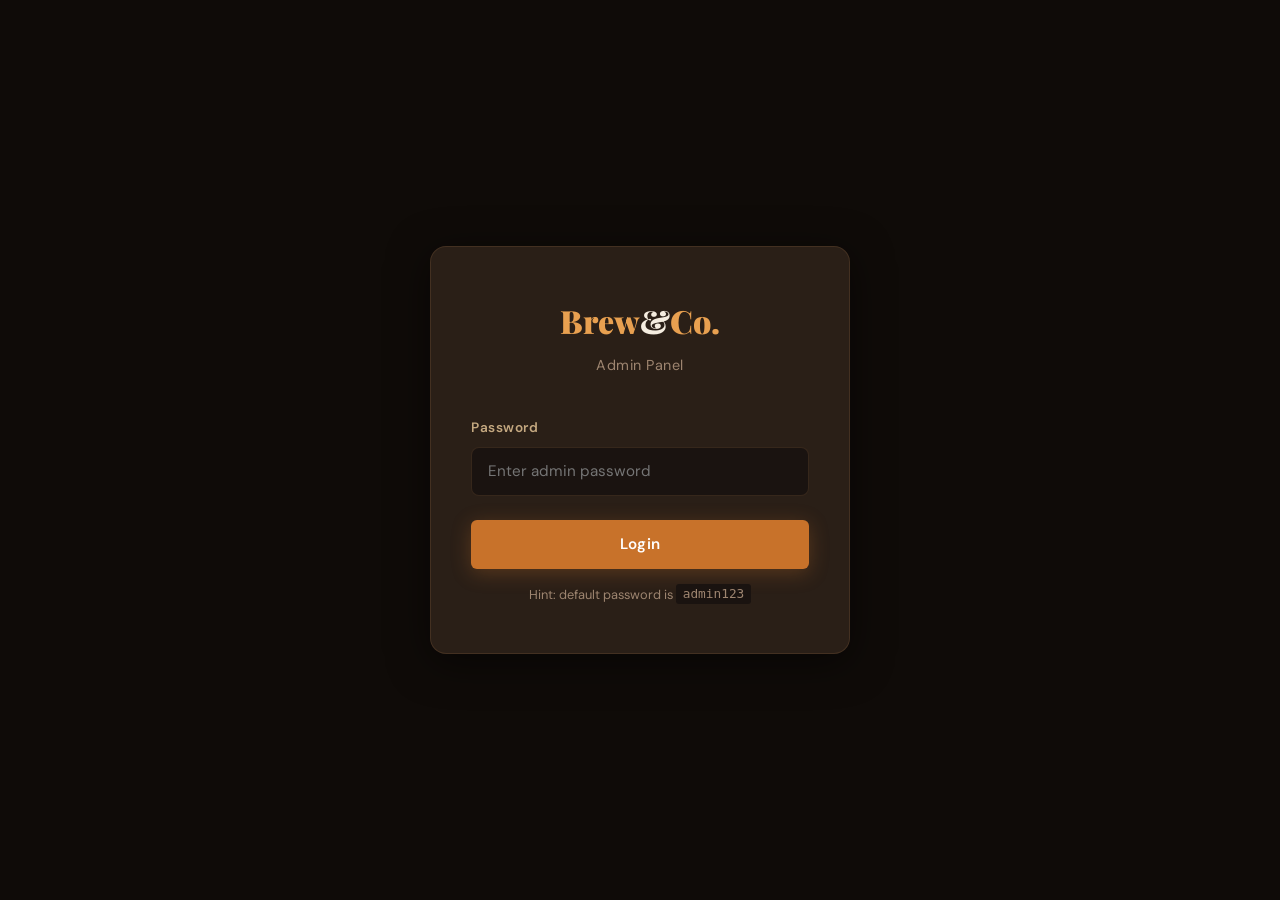
==== admin.html @ c3a1f100 "added interface and make the email send in real email" ====
<!DOCTYPE html>
<html lang="en">
<head>
  <meta charset="UTF-8">
  <meta name="viewport" content="width=device-width, initial-scale=1.0">
  <title>Admin Panel — Brew & Co.</title>
  <meta name="description" content="Manage your coffee shop content">
  <link rel="stylesheet" href="assets/css/style.css">
  <link rel="stylesheet" href="assets/css/admin.css">
  <link rel="icon" href="data:image/svg+xml,<svg xmlns='http://www.w3.org/2000/svg' viewBox='0 0 100 100'><text y='.9em' font-size='90'>☕</text></svg>">
</head>
<body>

  <!-- ══════════════════════════════════════════════════════
       LOGIN SCREEN
       ══════════════════════════════════════════════════════ -->
  <div id="adminLogin">
    <div class="login-card">
      <div class="login-header">
        <div class="login-logo">Brew<span style="color: var(--text);">&</span>Co.</div>
        <p class="login-subtitle">Admin Panel</p>
      </div>
      <form class="login-form" id="loginForm">
        <div class="form-group">
          <label for="adminPassword">Password</label>
          <input type="password" id="adminPassword" placeholder="Enter admin password" autocomplete="current-password" required>
        </div>
        <button type="submit" class="btn-primary">Login</button>
        <p style="font-size: 0.8rem; color: var(--text-muted); text-align: center; margin-top: 1rem;">
          Hint: default password is <code style="background: var(--bg-2); padding: 0.15rem 0.4rem; border-radius: 3px;">admin123</code>
        </p>
      </form>
    </div>
  </div>

  <!-- ══════════════════════════════════════════════════════
       ADMIN DASHBOARD
       ══════════════════════════════════════════════════════ -->
  <div id="adminDashboard">
    <!-- Header -->
    <div class="admin-header">
      <h1>Brew & Co. Admin</h1>
      <div class="admin-header-actions">
        <button id="themeToggle" aria-label="Toggle theme">🌙</button>
        <button id="logoutBtn">Logout</button>
      </div>
    </div>

    <div class="admin-container">
      <!-- Sidebar Navigation -->
      <aside class="admin-sidebar">
        <nav class="admin-tabs">
          <button class="admin-tab-btn" data-tab="contentPanel" data-icon="📝">Content</button>
          <button class="admin-tab-btn" data-tab="eventsPanel" data-icon="🎉">Events</button>
          <button class="admin-tab-btn" data-tab="productsPanel" data-icon="☕">Products</button>
        </nav>
      </aside>

      <!-- Main Content Area -->
      <main class="admin-main">

        <!-- ──────────────────────────────────────────────
             CONTENT PANEL
             ────────────────────────────────────────────── -->
        <div class="admin-panel" id="contentPanel">
          <div class="admin-panel-header">
            <div>
              <h2>Website Content</h2>
              <p>Manage text, headlines, and settings across all pages</p>
            </div>
          </div>

          <form id="settingsForm">
            <!-- Hero Section -->
            <div class="admin-form-section">
              <h3>🏠 Hero Section</h3>
              <div class="form-group">
                <label for="set_heroHeadline">Headline</label>
                <input type="text" id="set_heroHeadline" placeholder="Where Every Cup Tells a Story">
              </div>
              <div class="form-group">
                <label for="set_heroSubtitle">Subtitle</label>
                <textarea id="set_heroSubtitle" rows="2" placeholder="Specialty coffee roasted with passion..."></textarea>
              </div>
              <div class="form-group">
                <label for="set_heroCta">Call-to-Action Button Text</label>
                <input type="text" id="set_heroCta" placeholder="Explore Our Menu">
              </div>
            </div>

            <!-- About Section -->
            <div class="admin-form-section">
              <h3>📖 About Section</h3>
              <div class="form-group">
                <label for="set_aboutTitle">Section Title</label>
                <input type="text" id="set_aboutTitle" placeholder="Our Story">
              </div>
              <div class="form-group">
                <label for="set_aboutText">About Text (use double line breaks for paragraphs)</label>
                <textarea id="set_aboutText" rows="8" placeholder="Born from a single obsession..."></textarea>
              </div>
            </div>

            <!-- Contact Info -->
            <div class="admin-form-section">
              <h3>📞 Contact Information</h3>
              <div class="form-row">
                <div class="form-group">
                  <label for="set_phone">Phone Number</label>
                  <input type="text" id="set_phone" placeholder="+1 (555) 234-5678">
                </div>
                <div class="form-group">
                  <label for="set_email">Email Address</label>
                  <input type="email" id="set_email" placeholder="hello@brewandco.com">
                </div>
              </div>
              <div class="form-group">
                <label for="set_address">Physical Address</label>
                <input type="text" id="set_address" placeholder="42 Maple Street, Brooklyn, NY 11201">
              </div>
            </div>

            <!-- Google Map -->
            <div class="admin-form-section">
              <h3>🗺️ Google Maps</h3>
              <div class="form-group">
                <label for="set_mapEmbed">Google Maps Embed URL</label>
                <input type="url" id="set_mapEmbed" placeholder="https://www.google.com/maps/embed?pb=...">
                <p style="font-size: 0.8rem; color: var(--text-muted); margin-top: 0.5rem;">
                  Go to Google Maps → Share → Embed a map → Copy the URL from the iframe src
                </p>
              </div>
            </div>

            <!-- Footer -->
            <div class="admin-form-section">
              <h3>🔻 Footer</h3>
              <div class="form-group">
                <label for="set_footerText">Footer Text</label>
                <input type="text" id="set_footerText" placeholder="© 2026 Brew & Co. All rights reserved.">
              </div>
            </div>

            <div class="form-actions">
              <button type="button" id="resetSettings" class="btn-secondary">Reset to Defaults</button>
              <button type="submit" class="btn-primary">Save All Changes</button>
            </div>
          </form>
        </div>

        <!-- ──────────────────────────────────────────────
             EVENTS PANEL
             ────────────────────────────────────────────── -->
        <div class="admin-panel" id="eventsPanel">
          <div class="admin-panel-header">
            <div>
              <h2>Events Management</h2>
              <p>Add, edit, or remove upcoming events</p>
            </div>
            <button class="btn-add" id="addEventBtn">+ Add Event</button>
          </div>

          <div class="admin-table-wrap">
            <table class="admin-table">
              <thead>
                <tr>
                  <th>Event Name</th>
                  <th>Date</th>
                  <th>Time</th>
                  <th style="text-align: right;">Actions</th>
                </tr>
              </thead>
              <tbody id="eventsTableBody">
                <!-- Loaded dynamically -->
              </tbody>
            </table>
          </div>
        </div>

        <!-- ──────────────────────────────────────────────
             PRODUCTS PANEL
             ────────────────────────────────────────────── -->
        <div class="admin-panel" id="productsPanel">
          <div class="admin-panel-header">
            <div>
              <h2>Menu Products</h2>
              <p>Manage featured coffee products</p>
            </div>
            <button class="btn-add" id="addProductBtn">+ Add Product</button>
          </div>

          <div class="admin-table-wrap">
            <table class="admin-table">
              <thead>
                <tr>
                  <th>Product</th>
                  <th>Price</th>
                  <th>Description</th>
                  <th style="text-align: right;">Actions</th>
                </tr>
              </thead>
              <tbody id="productsTableBody">
                <!-- Loaded dynamically -->
              </tbody>
            </table>
          </div>
        </div>

      </main>
    </div>
  </div>

  <!-- ══════════════════════════════════════════════════════
       EVENT MODAL
       ══════════════════════════════════════════════════════ -->
  <div class="modal" id="eventModal">
    <div class="modal-content">
      <div class="modal-header">
        <h3 id="eventModalTitle">New Event</h3>
      </div>
      <form id="eventForm">
        <input type="hidden" id="ev_id">
        <div class="form-group">
          <label for="ev_title">Event Title *</label>
          <input type="text" id="ev_title" required>
        </div>
        <div class="form-row">
          <div class="form-group">
            <label for="ev_date">Date *</label>
            <input type="date" id="ev_date" required>
          </div>
          <div class="form-group">
            <label for="ev_time">Time</label>
            <input type="text" id="ev_time" placeholder="7:00 PM">
          </div>
        </div>
        <div class="form-group">
          <label for="ev_description">Description</label>
          <textarea id="ev_description" rows="4"></textarea>
        </div>
        <div class="form-group">
          <label for="ev_image">Image URL</label>
          <input type="url" id="ev_image" placeholder="https://...">
        </div>
        <div class="form-actions">
          <button type="button" class="btn-secondary" id="cancelEvent">Cancel</button>
          <button type="submit" class="btn-primary">Save Event</button>
        </div>
      </form>
    </div>
  </div>

  <!-- ══════════════════════════════════════════════════════
       PRODUCT MODAL
       ══════════════════════════════════════════════════════ -->
  <div class="modal" id="productModal">
    <div class="modal-content">
      <div class="modal-header">
        <h3 id="productModalTitle">New Product</h3>
      </div>
      <form id="productForm">
        <input type="hidden" id="pr_id">
        <div class="form-group">
          <label for="pr_name">Product Name *</label>
          <input type="text" id="pr_name" required>
        </div>
        <div class="form-group">
          <label for="pr_price">Price *</label>
          <input type="text" id="pr_price" placeholder="$4.50" required>
        </div>
        <div class="form-group">
          <label for="pr_description">Description</label>
          <textarea id="pr_description" rows="4"></textarea>
        </div>
        <div class="form-group">
          <label for="pr_image">Image URL</label>
          <input type="url" id="pr_image" placeholder="https://...">
        </div>
        <div class="form-actions">
          <button type="button" class="btn-secondary" id="cancelProduct">Cancel</button>
          <button type="submit" class="btn-primary">Save Product</button>
        </div>
      </form>
    </div>
  </div>

  <!-- ══════════════════════════════════════════════════════
       SCRIPTS
       ══════════════════════════════════════════════════════ -->
  <script src="assets/js/storage.js"></script>
  <script src="assets/js/admin.js"></script>
</body>
</html>
---- assets/css/style.css ----
/* ============================================================
   style.css — Brew & Co. Main Stylesheet
   Coffee-themed: Warm browns, cream, deep espresso tones
   ============================================================ */

@import url('https://fonts.googleapis.com/css2?family=Playfair+Display:ital,wght@0,400;0,700;0,900;1,400&family=DM+Sans:wght@300;400;500;600&display=swap');

/* ── CSS Variables ─────────────────────────────────────── */
:root {
  /* Dark theme (default) */
  --bg:          #0f0b08;
  --bg-2:        #1a1310;
  --bg-3:        #231a14;
  --surface:     #2a1f17;
  --surface-2:   #3a2d22;
  --border:      rgba(180, 130, 80, 0.18);
  --text:        #f5ede0;
  --text-muted:  #9e8570;
  --text-soft:   #c4a880;
  --accent:      #c8722a;
  --accent-2:    #e8a050;
  --accent-glow: rgba(200, 114, 42, 0.3);
  --cream:       #f0dfc0;
  --card-shadow: 0 8px 40px rgba(0,0,0,0.5);
  --nav-bg:      rgba(15, 11, 8, 0.85);
}

[data-theme="light"] {
  --bg:          #faf6f0;
  --bg-2:        #f0e8da;
  --bg-3:        #e8dccb;
  --surface:     #fff8f0;
  --surface-2:   #f5ede0;
  --border:      rgba(140, 90, 40, 0.18);
  --text:        #2a1a0e;
  --text-muted:  #7a5a40;
  --text-soft:   #5a3a20;
  --accent:      #b05a18;
  --accent-2:    #d07828;
  --accent-glow: rgba(180, 90, 24, 0.2);
  --cream:       #3a2010;
  --card-shadow: 0 8px 40px rgba(100, 60, 20, 0.15);
  --nav-bg:      rgba(250, 246, 240, 0.9);
}

/* ── Reset & Base ──────────────────────────────────────── */
*, *::before, *::after { box-sizing: border-box; margin: 0; padding: 0; }

html { scroll-behavior: smooth; font-size: 16px; }

body {
  font-family: 'DM Sans', sans-serif;
  background: var(--bg);
  color: var(--text);
  line-height: 1.6;
  transition: background 0.4s, color 0.4s;
  overflow-x: hidden;
}

img { max-width: 100%; display: block; }
a { color: inherit; text-decoration: none; }
button { cursor: pointer; font-family: inherit; }

h1, h2, h3, h4 {
  font-family: 'Playfair Display', serif;
  line-height: 1.2;
}

/* ── Navbar ────────────────────────────────────────────── */
.navbar {
  position: fixed;
  top: 0; left: 0; right: 0;
  z-index: 100;
  background: transparent;
  backdrop-filter: blur(0px);
  transition: background 0.4s, backdrop-filter 0.4s, box-shadow 0.4s;
  padding: 1.25rem 2rem;
}
.navbar.scrolled {
  background: var(--nav-bg);
  backdrop-filter: blur(20px);
  box-shadow: 0 1px 0 var(--border);
}
.navbar-inner {
  max-width: 1280px;
  margin: 0 auto;
  display: flex;
  align-items: center;
  justify-content: space-between;
}
.nav-logo {
  font-family: 'Playfair Display', serif;
  font-size: 1.5rem;
  font-weight: 900;
  color: var(--accent-2);
  letter-spacing: -0.5px;
}
.nav-logo span { color: var(--text); }
.nav-links {
  display: flex;
  align-items: center;
  gap: 2rem;
  list-style: none;
}
.nav-links a {
  font-size: 0.9rem;
  font-weight: 500;
  color: var(--text-soft);
  letter-spacing: 0.5px;
  text-transform: uppercase;
  transition: color 0.2s;
  position: relative;
}
.nav-links a::after {
  content: '';
  position: absolute;
  bottom: -4px; left: 0; right: 0;
  height: 1.5px;
  background: var(--accent);
  transform: scaleX(0);
  transition: transform 0.3s;
  transform-origin: left;
}
.nav-links a:hover { color: var(--accent-2); }
.nav-links a:hover::after { transform: scaleX(1); }
.nav-links .admin-link a { color: var(--text-muted); font-size: 0.8rem; }

.nav-actions { display: flex; align-items: center; gap: 1rem; }

#themeToggle {
  background: none;
  border: 1px solid var(--border);
  border-radius: 50%;
  width: 36px; height: 36px;
  font-size: 1rem;
  display: flex; align-items: center; justify-content: center;
  transition: border-color 0.2s, transform 0.2s;
}
#themeToggle:hover { border-color: var(--accent); transform: rotate(15deg); }

.hamburger {
  display: none;
  flex-direction: column;
  gap: 5px;
  background: none;
  border: none;
  padding: 4px;
}
.hamburger span {
  display: block;
  width: 24px; height: 2px;
  background: var(--text);
  border-radius: 2px;
  transition: transform 0.3s, opacity 0.3s;
}
.hamburger.active span:nth-child(1) { transform: translateY(7px) rotate(45deg); }
.hamburger.active span:nth-child(2) { opacity: 0; }
.hamburger.active span:nth-child(3) { transform: translateY(-7px) rotate(-45deg); }

/* ── Hero ──────────────────────────────────────────────── */
.hero {
  min-height: 100vh;
  display: flex;
  align-items: center;
  position: relative;
  overflow: hidden;
}
.hero-bg {
  position: absolute;
  inset: 0;
  background:
    linear-gradient(135deg, rgba(15,11,8,0.92) 0%, rgba(30,18,10,0.75) 60%, rgba(15,11,8,0.6) 100%),
    url('https://images.unsplash.com/photo-1447933601403-0c6688de566e?w=1600&q=90') center/cover no-repeat;
}
[data-theme="light"] .hero-bg {
  background:
    linear-gradient(135deg, rgba(250,246,240,0.88) 0%, rgba(240,232,218,0.7) 60%, rgba(250,246,240,0.55) 100%),
    url('https://images.unsplash.com/photo-1447933601403-0c6688de566e?w=1600&q=90') center/cover no-repeat;
}

.hero-grain {
  position: absolute;
  inset: 0;
  opacity: 0.04;
  background-image: url("data:image/svg+xml,%3Csvg viewBox='0 0 256 256' xmlns='http://www.w3.org/2000/svg'%3E%3Cfilter id='noise'%3E%3CfeTurbulence type='fractalNoise' baseFrequency='0.9' numOctaves='4'/%3E%3C/filter%3E%3Crect width='100%25' height='100%25' filter='url(%23noise)' opacity='1'/%3E%3C/svg%3E");
}
.hero-content {
  position: relative;
  max-width: 1280px;
  margin: 0 auto;
  padding: 8rem 2rem 4rem;
  display: grid;
  grid-template-columns: 1fr 1fr;
  gap: 4rem;
  align-items: center;
  width: 100%;
}
.hero-text { animation: fadeUp 1s ease both; }
.hero-badge {
  display: inline-flex;
  align-items: center;
  gap: 0.5rem;
  background: var(--surface);
  border: 1px solid var(--border);
  border-radius: 100px;
  padding: 0.35rem 1rem;
  font-size: 0.8rem;
  font-weight: 500;
  letter-spacing: 1px;
  text-transform: uppercase;
  color: var(--accent-2);
  margin-bottom: 1.5rem;
}
.hero-badge::before { content: '✦'; }
.hero-headline {
  font-size: clamp(2.5rem, 6vw, 5rem);
  font-weight: 900;
  letter-spacing: -2px;
  margin-bottom: 1.5rem;
  color: var(--text);
}
.hero-headline em {
  font-style: italic;
  color: var(--accent-2);
}
.hero-subtitle {
  font-size: 1.1rem;
  color: var(--text-muted);
  max-width: 480px;
  margin-bottom: 2.5rem;
  line-height: 1.8;
}
.hero-actions { display: flex; gap: 1rem; flex-wrap: wrap; }

.btn-primary {
  background: var(--accent);
  color: #fff;
  border: none;
  padding: 0.9rem 2rem;
  border-radius: 6px;
  font-size: 0.95rem;
  font-weight: 600;
  letter-spacing: 0.3px;
  transition: background 0.2s, transform 0.2s, box-shadow 0.2s;
  box-shadow: 0 4px 20px var(--accent-glow);
}
.btn-primary:hover {
  background: var(--accent-2);
  transform: translateY(-2px);
  box-shadow: 0 8px 30px var(--accent-glow);
}

.btn-outline {
  background: transparent;
  color: var(--text);
  border: 1px solid var(--border);
  padding: 0.9rem 2rem;
  border-radius: 6px;
  font-size: 0.95rem;
  font-weight: 500;
  transition: border-color 0.2s, color 0.2s;
}
.btn-outline:hover { border-color: var(--accent); color: var(--accent-2); }

.hero-visual { animation: fadeUp 1.1s 0.2s ease both; }
.hero-card {
  background: var(--surface);
  border: 1px solid var(--border);
  border-radius: 16px;
  padding: 2rem;
  display: flex;
  flex-direction: column;
  gap: 1.5rem;
  backdrop-filter: blur(10px);
}
.hero-card-img {
  width: 100%;
  height: 280px;
  object-fit: cover;
  border-radius: 10px;
}
.hero-card-stats {
  display: grid;
  grid-template-columns: repeat(3, 1fr);
  gap: 1rem;
}
.stat { text-align: center; }
.stat-num {
  font-family: 'Playfair Display', serif;
  font-size: 1.8rem;
  font-weight: 900;
  color: var(--accent-2);
}
.stat-label { font-size: 0.75rem; color: var(--text-muted); text-transform: uppercase; letter-spacing: 1px; }

.hero-scroll {
  position: absolute;
  bottom: 2rem;
  left: 50%;
  transform: translateX(-50%);
  display: flex;
  flex-direction: column;
  align-items: center;
  gap: 0.5rem;
  font-size: 0.75rem;
  color: var(--text-muted);
  letter-spacing: 2px;
  text-transform: uppercase;
  animation: bounce 2s infinite;
}
.hero-scroll::after {
  content: '';
  width: 1px;
  height: 40px;
  background: linear-gradient(to bottom, var(--accent), transparent);
}

/* ── Sections ──────────────────────────────────────────── */
section { padding: 6rem 2rem; }
.section-inner { max-width: 1280px; margin: 0 auto; }

.section-label {
  display: inline-block;
  font-size: 0.75rem;
  font-weight: 600;
  letter-spacing: 3px;
  text-transform: uppercase;
  color: var(--accent);
  margin-bottom: 0.75rem;
}
.section-title {
  font-size: clamp(1.8rem, 4vw, 3rem);
  font-weight: 900;
  margin-bottom: 1.5rem;
  letter-spacing: -1px;
}
.section-divider {
  width: 48px;
  height: 3px;
  background: linear-gradient(to right, var(--accent), var(--accent-2));
  border-radius: 2px;
  margin-bottom: 3rem;
}

/* ── About Section ─────────────────────────────────────── */
.about-section { background: var(--bg-2); }
.about-grid {
  display: grid;
  grid-template-columns: 1fr 1fr;
  gap: 5rem;
  align-items: center;
}
.about-image-stack { position: relative; }
.about-img-main {
  width: 100%;
  height: 480px;
  object-fit: cover;
  border-radius: 16px;
}
.about-img-badge {
  position: absolute;
  bottom: -2rem;
  right: -2rem;
  background: var(--accent);
  color: #fff;
  width: 120px;
  height: 120px;
  border-radius: 50%;
  display: flex;
  flex-direction: column;
  align-items: center;
  justify-content: center;
  font-family: 'Playfair Display', serif;
  font-weight: 900;
  box-shadow: 0 8px 30px var(--accent-glow);
}
.about-img-badge .big { font-size: 2rem; }
.about-img-badge .small { font-size: 0.7rem; letter-spacing: 1px; text-transform: uppercase; }
.about-text p { color: var(--text-muted); line-height: 1.9; margin-bottom: 1.25rem; font-size: 1.05rem; }
.about-features {
  display: flex;
  gap: 1.5rem;
  margin-top: 2rem;
  flex-wrap: wrap;
}
.feature-pill {
  display: flex;
  align-items: center;
  gap: 0.5rem;
  background: var(--surface);
  border: 1px solid var(--border);
  border-radius: 100px;
  padding: 0.5rem 1rem;
  font-size: 0.85rem;
  color: var(--text-soft);
}

/* ── Products Section ──────────────────────────────────── */
.products-section { background: var(--bg); }
.products-header {
  display: flex;
  align-items: flex-end;
  justify-content: space-between;
  margin-bottom: 3rem;
  flex-wrap: wrap;
  gap: 1rem;
}
.products-grid {
  display: grid;
  grid-template-columns: repeat(auto-fill, minmax(300px, 1fr));
  gap: 1.5rem;
}

/* ── Cards ─────────────────────────────────────────────── */
.card {
  background: var(--surface);
  border: 1px solid var(--border);
  border-radius: 14px;
  overflow: hidden;
  transition: transform 0.3s, box-shadow 0.3s, border-color 0.3s;
}
.card:hover {
  transform: translateY(-6px);
  box-shadow: var(--card-shadow);
  border-color: rgba(200, 114, 42, 0.35);
}
.card-img-wrap {
  position: relative;
  overflow: hidden;
}
.card-img-wrap img {
  width: 100%;
  height: 220px;
  object-fit: cover;
  transition: transform 0.5s;
}
.card:hover .card-img-wrap img { transform: scale(1.06); }
.price-badge {
  position: absolute;
  top: 1rem;
  right: 1rem;
  background: var(--accent);
  color: #fff;
  padding: 0.25rem 0.75rem;
  border-radius: 100px;
  font-size: 0.85rem;
  font-weight: 600;
}
.card-body { padding: 1.5rem; }
.card-title {
  font-size: 1.15rem;
  font-weight: 700;
  margin-bottom: 0.5rem;
  color: var(--text);
}
.card-desc { font-size: 0.9rem; color: var(--text-muted); line-height: 1.7; }

/* ── Testimonials ──────────────────────────────────────── */
.testimonials-section { background: var(--bg-3); }
.testimonials-grid {
  display: grid;
  grid-template-columns: repeat(auto-fill, minmax(300px, 1fr));
  gap: 1.5rem;
}
.testimonial-card {
  background: var(--surface);
  border: 1px solid var(--border);
  border-radius: 14px;
  padding: 2rem;
  transition: transform 0.3s, box-shadow 0.3s;
}
.testimonial-card:hover {
  transform: translateY(-4px);
  box-shadow: var(--card-shadow);
}
.stars { color: var(--accent-2); font-size: 0.9rem; margin-bottom: 1rem; letter-spacing: 2px; }
.testimonial-text {
  font-family: 'Playfair Display', serif;
  font-style: italic;
  font-size: 1rem;
  color: var(--text-soft);
  line-height: 1.8;
  margin-bottom: 1.5rem;
}
.testimonial-author { display: flex; align-items: center; gap: 0.75rem; }
.author-avatar {
  width: 44px; height: 44px;
  border-radius: 50%;
  background: linear-gradient(135deg, var(--accent), var(--accent-2));
  display: flex; align-items: center; justify-content: center;
  font-weight: 700;
  color: #fff;
  font-size: 1.1rem;
  flex-shrink: 0;
}
.author-name { font-weight: 600; font-size: 0.95rem; }
.author-role { font-size: 0.8rem; color: var(--text-muted); }

/* ── Footer ────────────────────────────────────────────── */
.footer {
  background: var(--bg-2);
  border-top: 1px solid var(--border);
  padding: 4rem 2rem 2rem;
}
.footer-inner {
  max-width: 1280px;
  margin: 0 auto;
  display: grid;
  grid-template-columns: 2fr 1fr 1fr 1fr;
  gap: 3rem;
  margin-bottom: 3rem;
}
.footer-brand .nav-logo { font-size: 1.8rem; margin-bottom: 1rem; }
.footer-tagline { color: var(--text-muted); font-size: 0.9rem; line-height: 1.8; margin-bottom: 1.5rem; max-width: 280px; }
.social-links { display: flex; gap: 0.75rem; }
.social-link {
  width: 38px; height: 38px;
  border-radius: 8px;
  background: var(--surface);
  border: 1px solid var(--border);
  display: flex; align-items: center; justify-content: center;
  font-size: 1rem;
  transition: background 0.2s, border-color 0.2s, transform 0.2s;
  text-decoration: none;
}
.social-link:hover { background: var(--accent); border-color: var(--accent); transform: translateY(-2px); }

.footer-col h4 {
  font-size: 0.8rem;
  font-weight: 600;
  letter-spacing: 2px;
  text-transform: uppercase;
  color: var(--accent-2);
  margin-bottom: 1.25rem;
}
.footer-col ul { list-style: none; display: flex; flex-direction: column; gap: 0.75rem; }
.footer-col ul li { font-size: 0.9rem; color: var(--text-muted); }
.footer-col ul li a { transition: color 0.2s; }
.footer-col ul li a:hover { color: var(--accent-2); }
.footer-contact-item { display: flex; align-items: flex-start; gap: 0.5rem; font-size: 0.9rem; color: var(--text-muted); }

.footer-bottom {
  max-width: 1280px;
  margin: 0 auto;
  padding-top: 2rem;
  border-top: 1px solid var(--border);
  display: flex;
  justify-content: space-between;
  align-items: center;
  flex-wrap: wrap;
  gap: 1rem;
}
.footer-bottom p { font-size: 0.85rem; color: var(--text-muted); }

/* ── Events Page ───────────────────────────────────────── */
.page-hero {
  background: var(--bg-2);
  border-bottom: 1px solid var(--border);
  padding: 8rem 2rem 4rem;
  text-align: center;
}
.events-grid {
  display: grid;
  grid-template-columns: repeat(auto-fill, minmax(340px, 1fr));
  gap: 2rem;
}
.event-card {}
.event-img-wrap { position: relative; }
.event-date-badge {
  position: absolute;
  top: 1rem;
  left: 1rem;
  background: var(--accent);
  color: #fff;
  border-radius: 8px;
  padding: 0.4rem 0.75rem;
  text-align: center;
  min-width: 56px;
}
.ev-month { display: block; font-size: 0.65rem; font-weight: 700; letter-spacing: 2px; text-transform: uppercase; }
.ev-day { display: block; font-size: 1.5rem; font-weight: 900; font-family: 'Playfair Display', serif; line-height: 1; }
.event-time { font-size: 0.85rem; color: var(--accent-2); margin-bottom: 0.5rem; font-weight: 500; }
.empty-state { text-align: center; color: var(--text-muted); padding: 4rem 2rem; font-size: 1.1rem; }

/* ── Contact Page ──────────────────────────────────────── */
.contact-grid {
  display: grid;
  grid-template-columns: 1fr 1fr;
  gap: 4rem;
  align-items: start;
}
.contact-form-card {
  background: var(--surface);
  border: 1px solid var(--border);
  border-radius: 16px;
  padding: 2.5rem;
}
.form-group { margin-bottom: 1.5rem; }
.form-group label { display: block; font-size: 0.85rem; font-weight: 600; margin-bottom: 0.5rem; color: var(--text-soft); letter-spacing: 0.5px; }
.form-group input,
.form-group textarea {
  width: 100%;
  background: var(--bg-2);
  border: 1px solid var(--border);
  border-radius: 8px;
  padding: 0.85rem 1rem;
  color: var(--text);
  font-family: 'DM Sans', sans-serif;
  font-size: 0.95rem;
  transition: border-color 0.2s, box-shadow 0.2s;
  outline: none;
  resize: vertical;
}
.form-group input:focus,
.form-group textarea:focus {
  border-color: var(--accent);
  box-shadow: 0 0 0 3px var(--accent-glow);
}
.form-group textarea { min-height: 140px; }

.contact-info-card {
  display: flex;
  flex-direction: column;
  gap: 2rem;
}
.info-item {
  display: flex;
  gap: 1rem;
  align-items: flex-start;
}
.info-icon {
  width: 48px; height: 48px;
  border-radius: 10px;
  background: var(--surface);
  border: 1px solid var(--border);
  display: flex; align-items: center; justify-content: center;
  font-size: 1.25rem;
  flex-shrink: 0;
}
.info-label { font-size: 0.75rem; font-weight: 600; letter-spacing: 1.5px; text-transform: uppercase; color: var(--accent); margin-bottom: 0.25rem; }
.info-value { font-size: 0.95rem; color: var(--text-muted); }

.map-wrap {
  margin-top: 2rem;
  border-radius: 12px;
  overflow: hidden;
  border: 1px solid var(--border);
}
.map-wrap iframe {
  width: 100%;
  height: 300px;
  display: block;
  filter: grayscale(0.3) contrast(1.05);
}

/* ── Scroll Reveal ─────────────────────────────────────── */
.reveal {
  opacity: 0;
  transform: translateY(28px);
  transition: opacity 0.7s ease, transform 0.7s ease;
}
.reveal.visible { opacity: 1; transform: translateY(0); }

/* ── Toast ─────────────────────────────────────────────── */
#toastContainer {
  position: fixed;
  bottom: 2rem;
  right: 2rem;
  z-index: 9999;
  display: flex;
  flex-direction: column;
  gap: 0.75rem;
}
.toast {
  background: var(--surface-2);
  border: 1px solid var(--border);
  border-radius: 10px;
  padding: 0.85rem 1.25rem;
  font-size: 0.9rem;
  color: var(--text);
  display: flex;
  align-items: center;
  gap: 0.75rem;
  box-shadow: 0 8px 30px rgba(0,0,0,0.3);
  transform: translateX(120%);
  transition: transform 0.4s cubic-bezier(0.34, 1.56, 0.64, 1);
  min-width: 260px;
  max-width: 340px;
}
.toast.show { transform: translateX(0); }
.toast span { font-size: 1.1rem; }
.toast-success span { color: #6dbb6d; }
.toast-error span { color: #e05050; }
.toast-info span { color: var(--accent-2); }

/* ── Animations ────────────────────────────────────────── */
@keyframes fadeUp {
  from { opacity: 0; transform: translateY(40px); }
  to   { opacity: 1; transform: translateY(0); }
}
@keyframes bounce {
  0%, 100% { transform: translateX(-50%) translateY(0); }
  50% { transform: translateX(-50%) translateY(-8px); }
}

/* ── Utilities ─────────────────────────────────────────── */
.text-center { text-align: center; }
.mb-1 { margin-bottom: 0.5rem; }
.mb-2 { margin-bottom: 1rem; }
.mb-3 { margin-bottom: 1.5rem; }

/* ── Responsive ────────────────────────────────────────── */
@media (max-width: 1024px) {
  .footer-inner { grid-template-columns: 1fr 1fr; }
  .about-grid { gap: 3rem; }
}

@media (max-width: 768px) {
  .hamburger { display: flex; }
  .nav-links {
    display: none;
    position: fixed;
    top: 0; left: 0; right: 0; bottom: 0;
    background: var(--bg-2);
    flex-direction: column;
    justify-content: center;
    align-items: center;
    gap: 2.5rem;
    z-index: 99;
  }
  .nav-links.open { display: flex; }
  .nav-links a { font-size: 1.2rem; }

  .hero-content { grid-template-columns: 1fr; gap: 3rem; padding: 6rem 1.5rem 3rem; }
  .hero-visual { display: none; }
  .hero-headline { font-size: clamp(2rem, 8vw, 3rem); }

  .about-grid { grid-template-columns: 1fr; }
  .about-img-badge { right: 1rem; bottom: -1.5rem; width: 90px; height: 90px; }
  .about-img-badge .big { font-size: 1.5rem; }

  .contact-grid { grid-template-columns: 1fr; }
  .footer-inner { grid-template-columns: 1fr; gap: 2rem; }
  .footer-bottom { flex-direction: column; text-align: center; }

  section { padding: 4rem 1.5rem; }
}

@media (max-width: 480px) {
  .hero-actions { flex-direction: column; }
  .btn-primary, .btn-outline { text-align: center; }
  .hero-card-stats { grid-template-columns: repeat(3, 1fr); }
  .products-grid, .events-grid, .testimonials-grid { grid-template-columns: 1fr; }
}
---- assets/css/admin.css ----
/* ============================================================
   admin.css — Brew & Co. Admin Panel Styles
   ============================================================ */

/* ── Admin Login Screen ───────────────────────────────── */
#adminLogin {
  min-height: 100vh;
  display: flex;
  align-items: center;
  justify-content: center;
  background: var(--bg);
  padding: 2rem;
}
.login-card {
  background: var(--surface);
  border: 1px solid var(--border);
  border-radius: 16px;
  padding: 3rem 2.5rem;
  max-width: 420px;
  width: 100%;
  box-shadow: var(--card-shadow);
}
.login-header {
  text-align: center;
  margin-bottom: 2.5rem;
}
.login-logo {
  font-family: 'Playfair Display', serif;
  font-size: 2rem;
  font-weight: 900;
  color: var(--accent-2);
  margin-bottom: 0.5rem;
}
.login-subtitle {
  font-size: 0.9rem;
  color: var(--text-muted);
  letter-spacing: 0.5px;
}
.login-form .form-group { margin-bottom: 1.5rem; }
.login-form button { width: 100%; }

.shake {
  animation: shake 0.4s;
}
@keyframes shake {
  0%, 100% { transform: translateX(0); }
  25% { transform: translateX(-8px); }
  75% { transform: translateX(8px); }
}

/* ── Admin Dashboard ──────────────────────────────────── */
#adminDashboard {
  min-height: 100vh;
  display: none;
  flex-direction: column;
}
.admin-header {
  background: var(--surface);
  border-bottom: 1px solid var(--border);
  padding: 1rem 2rem;
  display: flex;
  align-items: center;
  justify-content: space-between;
}
.admin-header h1 {
  font-family: 'Playfair Display', serif;
  font-size: 1.5rem;
  font-weight: 900;
  color: var(--accent-2);
}
.admin-header-actions {
  display: flex;
  align-items: center;
  gap: 1rem;
}

.admin-container {
  display: flex;
  flex: 1;
  overflow: hidden;
}
.admin-sidebar {
  width: 260px;
  background: var(--bg-2);
  border-right: 1px solid var(--border);
  padding: 2rem 0;
  overflow-y: auto;
}
.admin-tabs {
  display: flex;
  flex-direction: column;
  gap: 0.5rem;
}
.admin-tab-btn {
  background: transparent;
  border: none;
  padding: 0.85rem 1.75rem;
  text-align: left;
  font-size: 0.95rem;
  font-weight: 500;
  color: var(--text-muted);
  cursor: pointer;
  transition: background 0.2s, color 0.2s, border-left 0.2s;
  border-left: 3px solid transparent;
  display: flex;
  align-items: center;
  gap: 0.75rem;
}
.admin-tab-btn::before {
  content: attr(data-icon);
  font-size: 1.1rem;
}
.admin-tab-btn:hover {
  background: var(--surface);
  color: var(--text);
}
.admin-tab-btn.active {
  background: var(--surface);
  color: var(--accent-2);
  border-left-color: var(--accent);
  font-weight: 600;
}

.admin-main {
  flex: 1;
  padding: 2.5rem;
  overflow-y: auto;
  background: var(--bg);
}
.admin-panel {
  display: none;
  max-width: 1100px;
}
.admin-panel.active { display: block; }

.admin-panel-header {
  display: flex;
  align-items: center;
  justify-content: space-between;
  margin-bottom: 2rem;
  padding-bottom: 1.5rem;
  border-bottom: 1px solid var(--border);
}
.admin-panel-header h2 {
  font-size: 1.75rem;
  font-weight: 700;
}
.admin-panel-header p {
  font-size: 0.9rem;
  color: var(--text-muted);
  margin-top: 0.25rem;
}

/* ── Buttons ──────────────────────────────────────────── */
.btn-sm {
  padding: 0.45rem 1rem;
  border-radius: 6px;
  font-size: 0.85rem;
  font-weight: 500;
  border: none;
  cursor: pointer;
  transition: background 0.2s, transform 0.1s;
}
.btn-edit {
  background: var(--accent);
  color: #fff;
}
.btn-edit:hover { background: var(--accent-2); }
.btn-delete {
  background: #a0301e;
  color: #fff;
}
.btn-delete:hover { background: #c03828; }
.btn-add {
  background: var(--accent);
  color: #fff;
  padding: 0.7rem 1.5rem;
  border-radius: 6px;
  font-size: 0.9rem;
  font-weight: 600;
  border: none;
  display: inline-flex;
  align-items: center;
  gap: 0.5rem;
}
.btn-add:hover { background: var(--accent-2); }

.btn-secondary {
  background: var(--surface-2);
  color: var(--text);
  border: 1px solid var(--border);
  padding: 0.7rem 1.5rem;
  border-radius: 6px;
  font-size: 0.9rem;
  font-weight: 500;
}
.btn-secondary:hover { border-color: var(--accent); }

#logoutBtn {
  background: transparent;
  border: 1px solid var(--border);
  color: var(--text-muted);
  padding: 0.6rem 1.25rem;
  border-radius: 6px;
  font-size: 0.85rem;
  font-weight: 500;
}
#logoutBtn:hover { border-color: #c03828; color: #c03828; }

/* ── Forms ────────────────────────────────────────────── */
.admin-form-section {
  background: var(--surface);
  border: 1px solid var(--border);
  border-radius: 12px;
  padding: 2rem;
  margin-bottom: 1.5rem;
}
.admin-form-section h3 {
  font-size: 1.15rem;
  font-weight: 700;
  margin-bottom: 1.5rem;
  color: var(--accent-2);
}
.form-row {
  display: grid;
  grid-template-columns: 1fr 1fr;
  gap: 1.5rem;
  margin-bottom: 1.5rem;
}
.form-row-full { grid-column: 1 / -1; }
.form-actions {
  display: flex;
  gap: 1rem;
  justify-content: flex-end;
  margin-top: 2rem;
  padding-top: 1.5rem;
  border-top: 1px solid var(--border);
}

/* ── Tables ───────────────────────────────────────────── */
.admin-table-wrap {
  background: var(--surface);
  border: 1px solid var(--border);
  border-radius: 12px;
  overflow: hidden;
  margin-bottom: 2rem;
}
.admin-table {
  width: 100%;
  border-collapse: collapse;
}
.admin-table thead {
  background: var(--bg-2);
  border-bottom: 1px solid var(--border);
}
.admin-table th {
  text-align: left;
  padding: 1rem 1.25rem;
  font-size: 0.8rem;
  font-weight: 600;
  letter-spacing: 1px;
  text-transform: uppercase;
  color: var(--text-muted);
}
.admin-table td {
  padding: 1rem 1.25rem;
  border-bottom: 1px solid var(--border);
  font-size: 0.9rem;
  color: var(--text);
}
.admin-table tbody tr:last-child td { border-bottom: none; }
.admin-table tbody tr:hover { background: var(--bg-2); }

.action-btns {
  display: flex;
  gap: 0.5rem;
  justify-content: flex-end;
}
.empty-row {
  text-align: center;
  color: var(--text-muted);
  padding: 3rem 1rem !important;
  font-style: italic;
}
.product-thumb {
  width: 50px;
  height: 50px;
  object-fit: cover;
  border-radius: 6px;
  display: inline-block;
  vertical-align: middle;
  margin-right: 0.75rem;
}
.desc-cell {
  max-width: 320px;
  overflow: hidden;
  text-overflow: ellipsis;
  white-space: nowrap;
  color: var(--text-muted);
}

/* ── Modals ───────────────────────────────────────────── */
.modal {
  display: none;
  position: fixed;
  inset: 0;
  background: rgba(0,0,0,0.7);
  backdrop-filter: blur(4px);
  z-index: 1000;
  align-items: center;
  justify-content: center;
  padding: 2rem;
  opacity: 0;
  transition: opacity 0.3s;
}
.modal.open {
  display: flex;
  opacity: 1;
}
.modal-content {
  background: var(--surface);
  border: 1px solid var(--border);
  border-radius: 16px;
  padding: 2.5rem;
  max-width: 600px;
  width: 100%;
  max-height: 90vh;
  overflow-y: auto;
  box-shadow: 0 20px 60px rgba(0,0,0,0.6);
  animation: modalSlideUp 0.3s ease;
}
@keyframes modalSlideUp {
  from { opacity: 0; transform: translateY(30px); }
  to { opacity: 1; transform: translateY(0); }
}
.modal-header {
  display: flex;
  align-items: center;
  justify-content: space-between;
  margin-bottom: 2rem;
  padding-bottom: 1rem;
  border-bottom: 1px solid var(--border);
}
.modal-header h3 {
  font-size: 1.5rem;
  font-weight: 700;
}
.modal-close {
  background: none;
  border: none;
  font-size: 1.5rem;
  color: var(--text-muted);
  cursor: pointer;
  padding: 0;
  width: 32px;
  height: 32px;
  display: flex;
  align-items: center;
  justify-content: center;
  border-radius: 50%;
  transition: background 0.2s, color 0.2s;
}
.modal-close:hover {
  background: var(--bg-2);
  color: var(--text);
}

/* ── Responsive ───────────────────────────────────────── */
@media (max-width: 1024px) {
  .admin-sidebar { width: 220px; }
  .admin-main { padding: 2rem 1.5rem; }
  .form-row { grid-template-columns: 1fr; }
}

@media (max-width: 768px) {
  .admin-container { flex-direction: column; }
  .admin-sidebar {
    width: 100%;
    border-right: none;
    border-bottom: 1px solid var(--border);
    padding: 1.5rem 0;
  }
  .admin-tabs { flex-direction: row; overflow-x: auto; }
  .admin-tab-btn {
    white-space: nowrap;
    padding: 0.85rem 1.25rem;
    border-left: none;
    border-bottom: 3px solid transparent;
  }
  .admin-tab-btn.active { border-left: none; border-bottom-color: var(--accent); }
  
  .admin-panel-header { flex-direction: column; align-items: flex-start; gap: 1rem; }
  .admin-table { font-size: 0.85rem; }
  .admin-table th, .admin-table td { padding: 0.75rem 0.85rem; }
  .desc-cell { max-width: 180px; }
  .form-actions { flex-direction: column; }
  .form-actions button { width: 100%; }
}

@media (max-width: 480px) {
  .login-card { padding: 2rem 1.5rem; }
  .modal-content { padding: 1.75rem; }
  .action-btns { flex-direction: column; }
  .action-btns .btn-sm { width: 100%; }
}
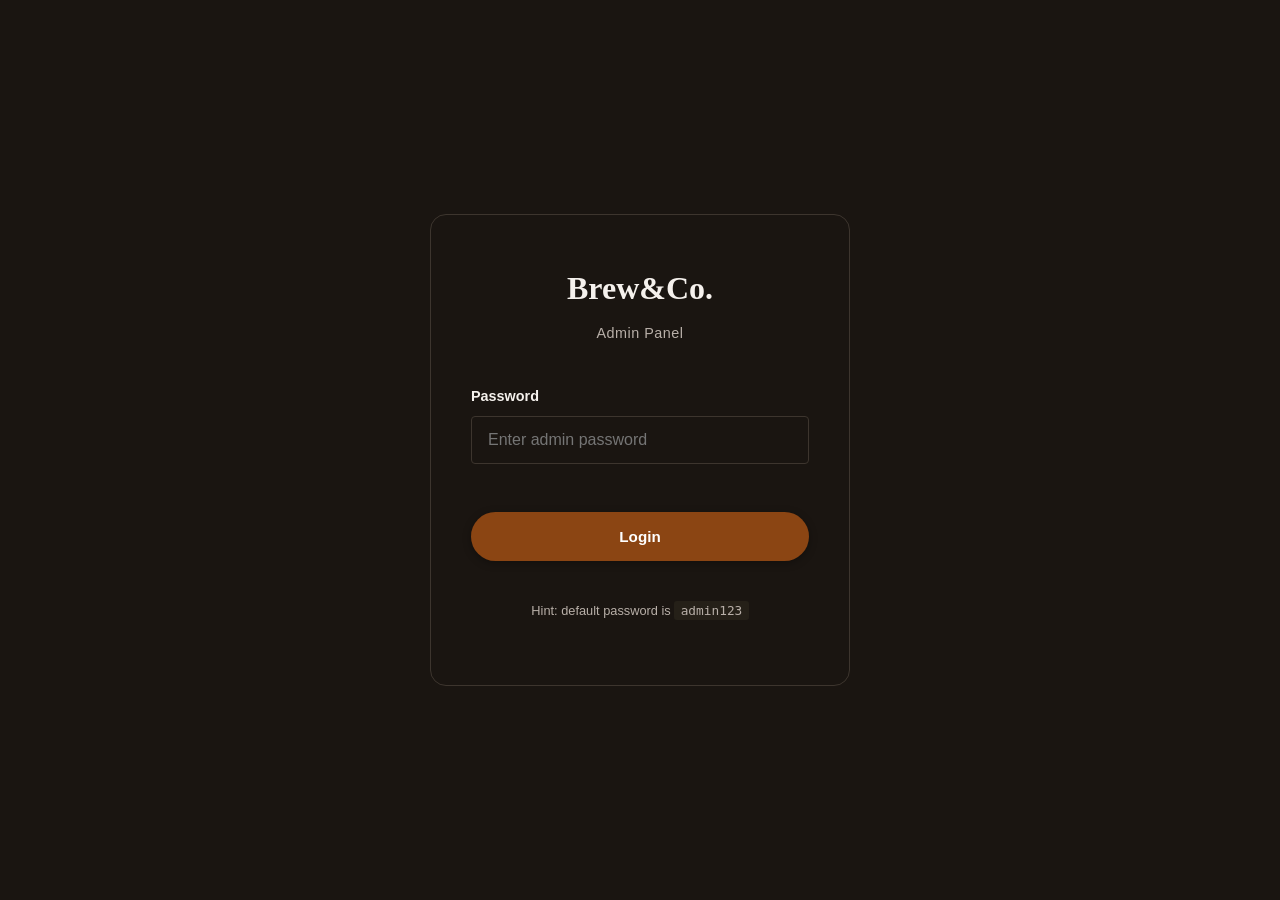
==== commit ed63907c: "enhance the web layout,responsiveness, and optimize it for low network" ====
--- a/admin.html
+++ b/admin.html
@@ -287,7 +287,7 @@
   <!-- ══════════════════════════════════════════════════════
        SCRIPTS
        ══════════════════════════════════════════════════════ -->
-  <script src="assets/js/storage.js"></script>
-  <script src="assets/js/admin.js"></script>
+  <script src="assets/js/storage.js" defer></script>
+  <script src="assets/js/admin.js" defer></script>
 </body>
 </html>
--- a/assets/css/style.css
+++ b/assets/css/style.css
@@ -1,754 +1,1721 @@
-/* ============================================================
-   style.css — Brew & Co. Main Stylesheet
-   Coffee-themed: Warm browns, cream, deep espresso tones
-   ============================================================ */
-
-@import url('https://fonts.googleapis.com/css2?family=Playfair+Display:ital,wght@0,400;0,700;0,900;1,400&family=DM+Sans:wght@300;400;500;600&display=swap');
-
-/* ── CSS Variables ─────────────────────────────────────── */
+/* ══════════════════════════════════════════════════════
+   BREW & CO. — MAIN STYLESHEET
+   Modern, responsive, production-ready CSS
+   ══════════════════════════════════════════════════════ */
+
+/* ──────────────────────────────────────────────────────
+   1. CSS VARIABLES (Design Tokens)
+   ────────────────────────────────────────────────────── */
 :root {
-  /* Dark theme (default) */
-  --bg:          #0f0b08;
-  --bg-2:        #1a1310;
-  --bg-3:        #231a14;
-  --surface:     #2a1f17;
-  --surface-2:   #3a2d22;
-  --border:      rgba(180, 130, 80, 0.18);
-  --text:        #f5ede0;
-  --text-muted:  #9e8570;
-  --text-soft:   #c4a880;
-  --accent:      #c8722a;
-  --accent-2:    #e8a050;
-  --accent-glow: rgba(200, 114, 42, 0.3);
-  --cream:       #f0dfc0;
-  --card-shadow: 0 8px 40px rgba(0,0,0,0.5);
-  --nav-bg:      rgba(15, 11, 8, 0.85);
-}
-
-[data-theme="light"] {
-  --bg:          #faf6f0;
-  --bg-2:        #f0e8da;
-  --bg-3:        #e8dccb;
-  --surface:     #fff8f0;
-  --surface-2:   #f5ede0;
-  --border:      rgba(140, 90, 40, 0.18);
-  --text:        #2a1a0e;
-  --text-muted:  #7a5a40;
-  --text-soft:   #5a3a20;
-  --accent:      #b05a18;
-  --accent-2:    #d07828;
-  --accent-glow: rgba(180, 90, 24, 0.2);
-  --cream:       #3a2010;
-  --card-shadow: 0 8px 40px rgba(100, 60, 20, 0.15);
-  --nav-bg:      rgba(250, 246, 240, 0.9);
-}
-
-/* ── Reset & Base ──────────────────────────────────────── */
-*, *::before, *::after { box-sizing: border-box; margin: 0; padding: 0; }
-
-html { scroll-behavior: smooth; font-size: 16px; }
+  /* Colors - Light Mode */
+  --primary: #8B4513;
+  --primary-dark: #6B3410;
+  --primary-light: #A0522D;
+  --accent: #D2691E;
+  
+  --bg: #FDFAF6;
+  --bg-2: #F5F1ED;
+  --bg-card: #FFFFFF;
+  
+  --text: #2C2520;
+  --text-muted: #6B6360;
+  --text-light: #8F8480;
+  
+  --border: #E8E1DA;
+  --border-dark: #D0C4BA;
+  
+  --shadow-sm: 0 2px 8px rgba(44, 37, 32, 0.08);
+  --shadow-md: 0 4px 16px rgba(44, 37, 32, 0.12);
+  --shadow-lg: 0 12px 32px rgba(44, 37, 32, 0.16);
+  
+  /* Spacing Scale */
+  --space-xs: 0.5rem;
+  --space-sm: 1rem;
+  --space-md: 2rem;
+  --space-lg: 4rem;
+  --space-xl: 6rem;
+  
+  /* Typography */
+  --font-primary: -apple-system, BlinkMacSystemFont, 'Segoe UI', Roboto, 'Helvetica Neue', Arial, sans-serif;
+  --font-heading: Georgia, 'Times New Roman', serif;
+  
+  /* Border Radius */
+  --radius-sm: 4px;
+  --radius-md: 8px;
+  --radius-lg: 16px;
+  --radius-full: 9999px;
+  
+  /* Transitions */
+  --transition-fast: 150ms ease;
+  --transition-base: 250ms ease;
+  --transition-slow: 400ms ease;
+  
+  /* Layout */
+  --max-width: 1280px;
+  --nav-height: 70px;
+}
+
+/* Dark Mode */
+[data-theme="dark"] {
+  --bg: #1A1511;
+  --bg-2: #252018;
+  --bg-card: #2D2520;
+  
+  --text: #F5F1ED;
+  --text-muted: #B8AFA8;
+  --text-light: #8F8480;
+  
+  --border: #3D352E;
+  --border-dark: #4D453E;
+  
+  --shadow-sm: 0 2px 8px rgba(0, 0, 0, 0.3);
+  --shadow-md: 0 4px 16px rgba(0, 0, 0, 0.4);
+  --shadow-lg: 0 12px 32px rgba(0, 0, 0, 0.5);
+}
+
+/* ──────────────────────────────────────────────────────
+   2. RESET & BASE STYLES
+   ────────────────────────────────────────────────────── */
+*, *::before, *::after {
+  margin: 0;
+  padding: 0;
+  box-sizing: border-box;
+}
+
+html {
+  font-size: 16px;
+  scroll-behavior: smooth;
+  -webkit-font-smoothing: antialiased;
+  -moz-osx-font-smoothing: grayscale;
+}
 
 body {
-  font-family: 'DM Sans', sans-serif;
-  background: var(--bg);
-  color: var(--text);
+  font-family: var(--font-primary);
+  font-size: 1rem;
   line-height: 1.6;
-  transition: background 0.4s, color 0.4s;
+  color: var(--text);
+  background-color: var(--bg);
   overflow-x: hidden;
-}
-
-img { max-width: 100%; display: block; }
-a { color: inherit; text-decoration: none; }
-button { cursor: pointer; font-family: inherit; }
-
-h1, h2, h3, h4 {
-  font-family: 'Playfair Display', serif;
+  transition: background-color var(--transition-base), color var(--transition-base);
+}
+
+/* Typography */
+h1, h2, h3, h4, h5, h6 {
+  font-family: var(--font-heading);
+  font-weight: 700;
   line-height: 1.2;
-}
-
-/* ── Navbar ────────────────────────────────────────────── */
+  color: var(--text);
+  margin-bottom: 1rem;
+}
+
+h1 { font-size: clamp(2rem, 5vw, 3.5rem); }
+h2 { font-size: clamp(1.75rem, 4vw, 2.5rem); }
+h3 { font-size: clamp(1.5rem, 3vw, 2rem); }
+h4 { font-size: clamp(1.25rem, 2.5vw, 1.5rem); }
+
+p {
+  margin-bottom: 1rem;
+  color: var(--text-muted);
+}
+
+a {
+  color: inherit;
+  text-decoration: none;
+  transition: color var(--transition-fast);
+}
+
+img {
+  max-width: 100%;
+  height: auto;
+  display: block;
+}
+
+button {
+  font-family: inherit;
+  cursor: pointer;
+  border: none;
+  background: none;
+  transition: all var(--transition-base);
+}
+
+input, textarea, select {
+  font-family: inherit;
+  font-size: inherit;
+  border: 1px solid var(--border);
+  border-radius: var(--radius-sm);
+  padding: 0.75rem 1rem;
+  width: 100%;
+  background: var(--bg-card);
+  color: var(--text);
+  transition: all var(--transition-fast);
+}
+
+input:focus, textarea:focus, select:focus {
+  outline: none;
+  border-color: var(--primary);
+  box-shadow: 0 0 0 3px rgba(139, 69, 19, 0.1);
+}
+
+/* ──────────────────────────────────────────────────────
+   3. UTILITY CLASSES
+   ────────────────────────────────────────────────────── */
+.text-center { text-align: center; }
+.text-left { text-align: left; }
+.text-right { text-align: right; }
+
+.container {
+  max-width: var(--max-width);
+  margin: 0 auto;
+  padding: 0 var(--space-md);
+}
+
+.section-inner {
+  max-width: var(--max-width);
+  margin: 0 auto;
+  padding: 0 clamp(1rem, 4vw, 2rem);
+}
+
+.section-label {
+  display: inline-block;
+  font-size: 0.875rem;
+  font-weight: 600;
+  text-transform: uppercase;
+  letter-spacing: 0.1em;
+  color: var(--primary);
+  margin-bottom: 0.75rem;
+}
+
+.section-title {
+  font-family: var(--font-heading);
+  font-size: clamp(2rem, 4vw, 3rem);
+  font-weight: 700;
+  color: var(--text);
+  margin-bottom: 1rem;
+}
+
+.section-divider {
+  width: 60px;
+  height: 3px;
+  background: var(--primary);
+  margin-bottom: 2rem;
+}
+
+/* Reveal Animation (Scroll-triggered) */
+.reveal {
+  opacity: 0;
+  transform: translateY(30px);
+  transition: opacity 0.6s ease, transform 0.6s ease;
+}
+
+.reveal.active {
+  opacity: 1;
+  transform: translateY(0);
+}
+
+/* ──────────────────────────────────────────────────────
+   4. BUTTONS
+   ────────────────────────────────────────────────────── */
+.btn-primary, .btn-outline, .btn-secondary, .btn-add {
+  display: inline-flex;
+  align-items: center;
+  justify-content: center;
+  gap: 0.5rem;
+  padding: 0.875rem 2rem;
+  font-weight: 600;
+  font-size: 0.95rem;
+  border-radius: var(--radius-full);
+  text-transform: capitalize;
+  transition: all var(--transition-base);
+  min-height: 44px; /* Accessible touch target */
+  cursor: pointer;
+  border: 2px solid transparent;
+}
+
+.btn-primary {
+  background: var(--primary);
+  color: white;
+  box-shadow: var(--shadow-sm);
+}
+
+.btn-primary:hover {
+  background: var(--primary-dark);
+  box-shadow: var(--shadow-md);
+  transform: translateY(-2px);
+}
+
+.btn-primary:active {
+  transform: translateY(0);
+}
+
+.btn-outline {
+  background: transparent;
+  color: var(--primary);
+  border-color: var(--primary);
+}
+
+.btn-outline:hover {
+  background: var(--primary);
+  color: white;
+}
+
+.btn-secondary {
+  background: var(--bg-2);
+  color: var(--text);
+}
+
+.btn-secondary:hover {
+  background: var(--border-dark);
+}
+
+.btn-add {
+  background: var(--primary);
+  color: white;
+  font-size: 0.9rem;
+  padding: 0.75rem 1.5rem;
+}
+
+.btn-add:hover {
+  background: var(--primary-dark);
+}
+
+/* ──────────────────────────────────────────────────────
+   5. NAVIGATION
+   ────────────────────────────────────────────────────── */
 .navbar {
   position: fixed;
-  top: 0; left: 0; right: 0;
-  z-index: 100;
+  top: 0;
+  left: 0;
+  right: 0;
+  z-index: 1000;
   background: transparent;
-  backdrop-filter: blur(0px);
-  transition: background 0.4s, backdrop-filter 0.4s, box-shadow 0.4s;
-  padding: 1.25rem 2rem;
-}
+  transition: all var(--transition-base);
+  padding: 1rem 0;
+}
+
 .navbar.scrolled {
-  background: var(--nav-bg);
-  backdrop-filter: blur(20px);
-  box-shadow: 0 1px 0 var(--border);
-}
+  background: rgba(253, 250, 246, 0.95);
+  backdrop-filter: blur(10px);
+  box-shadow: var(--shadow-sm);
+  padding: 0.5rem 0;
+}
+
+[data-theme="dark"] .navbar.scrolled {
+  background: rgba(26, 21, 17, 0.95);
+}
+
 .navbar-inner {
-  max-width: 1280px;
+  max-width: var(--max-width);
   margin: 0 auto;
+  padding: 0 clamp(1rem, 4vw, 2rem);
   display: flex;
   align-items: center;
   justify-content: space-between;
-}
+  gap: 2rem;
+}
+
 .nav-logo {
-  font-family: 'Playfair Display', serif;
-  font-size: 1.5rem;
-  font-weight: 900;
-  color: var(--accent-2);
-  letter-spacing: -0.5px;
-}
-.nav-logo span { color: var(--text); }
+  font-family: var(--font-heading);
+  font-size: clamp(1.5rem, 3vw, 1.75rem);
+  font-weight: 700;
+  color: var(--text);
+  white-space: nowrap;
+  transition: color var(--transition-fast);
+}
+
+.nav-logo span {
+  color: var(--primary);
+}
+
+.nav-logo:hover {
+  color: var(--primary);
+}
+
+/* Desktop Navigation */
 .nav-links {
   display: flex;
   align-items: center;
-  gap: 2rem;
+  gap: clamp(1rem, 3vw, 2.5rem);
   list-style: none;
-}
+  margin: 0;
+  padding: 0;
+}
+
+.nav-links li {
+  position: relative;
+}
+
 .nav-links a {
-  font-size: 0.9rem;
+  font-size: 0.95rem;
   font-weight: 500;
-  color: var(--text-soft);
-  letter-spacing: 0.5px;
-  text-transform: uppercase;
-  transition: color 0.2s;
+  color: var(--text);
+  padding: 0.5rem 0;
   position: relative;
-}
+  white-space: nowrap;
+}
+
 .nav-links a::after {
   content: '';
   position: absolute;
-  bottom: -4px; left: 0; right: 0;
-  height: 1.5px;
-  background: var(--accent);
-  transform: scaleX(0);
-  transition: transform 0.3s;
-  transform-origin: left;
-}
-.nav-links a:hover { color: var(--accent-2); }
-.nav-links a:hover::after { transform: scaleX(1); }
-.nav-links .admin-link a { color: var(--text-muted); font-size: 0.8rem; }
-
-.nav-actions { display: flex; align-items: center; gap: 1rem; }
+  bottom: 0;
+  left: 0;
+  width: 0;
+  height: 2px;
+  background: var(--primary);
+  transition: width var(--transition-base);
+}
+
+.nav-links a:hover {
+  color: var(--primary);
+}
+
+.nav-links a:hover::after {
+  width: 100%;
+}
+
+/* Admin link styling */
+.admin-link a {
+  color: var(--text-light);
+  font-size: 0.85rem;
+}
+
+.nav-actions {
+  display: flex;
+  align-items: center;
+  gap: 1rem;
+}
 
 #themeToggle {
-  background: none;
-  border: 1px solid var(--border);
+  font-size: 1.25rem;
+  width: 44px;
+  height: 44px;
+  display: flex;
+  align-items: center;
+  justify-content: center;
   border-radius: 50%;
-  width: 36px; height: 36px;
-  font-size: 1rem;
-  display: flex; align-items: center; justify-content: center;
-  transition: border-color 0.2s, transform 0.2s;
-}
-#themeToggle:hover { border-color: var(--accent); transform: rotate(15deg); }
-
+  background: var(--bg-2);
+  transition: all var(--transition-base);
+}
+
+#themeToggle:hover {
+  background: var(--border);
+  transform: rotate(20deg);
+}
+
+/* Hamburger Menu */
 .hamburger {
-  display: none;
+  display: none; /* Hidden on desktop */
   flex-direction: column;
-  gap: 5px;
-  background: none;
+  justify-content: space-between;
+  width: 28px;
+  height: 22px;
+  background: transparent;
   border: none;
-  padding: 4px;
-}
+  cursor: pointer;
+  padding: 0;
+  z-index: 1001;
+}
+
 .hamburger span {
   display: block;
-  width: 24px; height: 2px;
+  width: 100%;
+  height: 3px;
   background: var(--text);
   border-radius: 2px;
-  transition: transform 0.3s, opacity 0.3s;
-}
-.hamburger.active span:nth-child(1) { transform: translateY(7px) rotate(45deg); }
-.hamburger.active span:nth-child(2) { opacity: 0; }
-.hamburger.active span:nth-child(3) { transform: translateY(-7px) rotate(-45deg); }
-
-/* ── Hero ──────────────────────────────────────────────── */
+  transition: all var(--transition-base);
+}
+
+.hamburger.active span:nth-child(1) {
+  transform: translateY(9.5px) rotate(45deg);
+}
+
+.hamburger.active span:nth-child(2) {
+  opacity: 0;
+}
+
+.hamburger.active span:nth-child(3) {
+  transform: translateY(-9.5px) rotate(-45deg);
+}
+
+/* Mobile Navigation */
+@media (max-width: 768px) {
+  .hamburger {
+    display: flex;
+  }
+  
+  .nav-links {
+    position: fixed;
+    top: 0;
+    right: -100%;
+    width: min(300px, 80vw);
+    height: 100vh;
+    background: var(--bg-card);
+    flex-direction: column;
+    align-items: flex-start;
+    gap: 0;
+    padding: 5rem 2rem 2rem;
+    box-shadow: var(--shadow-lg);
+    transition: right var(--transition-slow);
+    overflow-y: auto;
+  }
+  
+  .nav-links.active {
+    right: 0;
+  }
+  
+  .nav-links li {
+    width: 100%;
+    border-bottom: 1px solid var(--border);
+  }
+  
+  .nav-links a {
+    display: block;
+    padding: 1rem 0;
+    font-size: 1.1rem;
+  }
+  
+  .nav-links a::after {
+    display: none;
+  }
+  
+  /* Overlay */
+  .nav-links.active::before {
+    content: '';
+    position: fixed;
+    top: 0;
+    left: 0;
+    right: 0;
+    bottom: 0;
+    background: rgba(0, 0, 0, 0.5);
+    z-index: -1;
+  }
+}
+
+/* ──────────────────────────────────────────────────────
+   6. HERO SECTION
+   ────────────────────────────────────────────────────── */
 .hero {
+  position: relative;
   min-height: 100vh;
   display: flex;
   align-items: center;
-  position: relative;
+  justify-content: center;
+  padding: calc(var(--nav-height) + 2rem) 2rem 4rem;
   overflow: hidden;
 }
+
 .hero-bg {
   position: absolute;
   inset: 0;
-  background:
-    linear-gradient(135deg, rgba(15,11,8,0.92) 0%, rgba(30,18,10,0.75) 60%, rgba(15,11,8,0.6) 100%),
-    url('https://images.unsplash.com/photo-1447933601403-0c6688de566e?w=1600&q=90') center/cover no-repeat;
-}
-[data-theme="light"] .hero-bg {
-  background:
-    linear-gradient(135deg, rgba(250,246,240,0.88) 0%, rgba(240,232,218,0.7) 60%, rgba(250,246,240,0.55) 100%),
-    url('https://images.unsplash.com/photo-1447933601403-0c6688de566e?w=1600&q=90') center/cover no-repeat;
+  background: linear-gradient(135deg, var(--bg) 0%, var(--bg-2) 100%);
+  z-index: -2;
 }
 
 .hero-grain {
   position: absolute;
   inset: 0;
-  opacity: 0.04;
-  background-image: url("data:image/svg+xml,%3Csvg viewBox='0 0 256 256' xmlns='http://www.w3.org/2000/svg'%3E%3Cfilter id='noise'%3E%3CfeTurbulence type='fractalNoise' baseFrequency='0.9' numOctaves='4'/%3E%3C/filter%3E%3Crect width='100%25' height='100%25' filter='url(%23noise)' opacity='1'/%3E%3C/svg%3E");
-}
+  background-image: url("data:image/svg+xml,%3Csvg viewBox='0 0 400 400' xmlns='http://www.w3.org/2000/svg'%3E%3Cfilter id='noiseFilter'%3E%3CfeTurbulence type='fractalNoise' baseFrequency='2' numOctaves='3' stitchTiles='stitch'/%3E%3C/filter%3E%3Crect width='100%25' height='100%25' filter='url(%23noiseFilter)' opacity='0.03'/%3E%3C/svg%3E");
+  z-index: -1;
+  opacity: 0.5;
+}
+
 .hero-content {
-  position: relative;
-  max-width: 1280px;
+  max-width: var(--max-width);
+  width: 100%;
+  display: grid;
+  grid-template-columns: 1fr;
+  gap: 3rem;
+  align-items: center;
   margin: 0 auto;
-  padding: 8rem 2rem 4rem;
-  display: grid;
-  grid-template-columns: 1fr 1fr;
-  gap: 4rem;
-  align-items: center;
-  width: 100%;
-}
-.hero-text { animation: fadeUp 1s ease both; }
+}
+
+@media (min-width: 1024px) {
+  .hero-content {
+    grid-template-columns: 1.2fr 1fr;
+    gap: 4rem;
+  }
+}
+
 .hero-badge {
-  display: inline-flex;
-  align-items: center;
-  gap: 0.5rem;
-  background: var(--surface);
+  display: inline-block;
+  padding: 0.5rem 1.25rem;
+  background: var(--bg-card);
   border: 1px solid var(--border);
-  border-radius: 100px;
-  padding: 0.35rem 1rem;
-  font-size: 0.8rem;
-  font-weight: 500;
-  letter-spacing: 1px;
-  text-transform: uppercase;
-  color: var(--accent-2);
+  border-radius: var(--radius-full);
+  font-size: 0.85rem;
+  font-weight: 600;
+  letter-spacing: 0.05em;
+  color: var(--primary);
   margin-bottom: 1.5rem;
-}
-.hero-badge::before { content: '✦'; }
+  box-shadow: var(--shadow-sm);
+}
+
 .hero-headline {
-  font-size: clamp(2.5rem, 6vw, 5rem);
-  font-weight: 900;
-  letter-spacing: -2px;
+  font-family: var(--font-heading);
+  font-size: clamp(2.5rem, 6vw, 4.5rem);
+  font-weight: 700;
+  line-height: 1.1;
+  color: var(--text);
   margin-bottom: 1.5rem;
-  color: var(--text);
-}
+}
+
 .hero-headline em {
   font-style: italic;
-  color: var(--accent-2);
-}
+  color: var(--primary);
+}
+
 .hero-subtitle {
-  font-size: 1.1rem;
+  font-size: clamp(1rem, 2vw, 1.25rem);
   color: var(--text-muted);
-  max-width: 480px;
+  line-height: 1.6;
   margin-bottom: 2.5rem;
-  line-height: 1.8;
-}
-.hero-actions { display: flex; gap: 1rem; flex-wrap: wrap; }
-
-.btn-primary {
-  background: var(--accent);
-  color: #fff;
-  border: none;
-  padding: 0.9rem 2rem;
-  border-radius: 6px;
-  font-size: 0.95rem;
-  font-weight: 600;
-  letter-spacing: 0.3px;
-  transition: background 0.2s, transform 0.2s, box-shadow 0.2s;
-  box-shadow: 0 4px 20px var(--accent-glow);
-}
-.btn-primary:hover {
-  background: var(--accent-2);
-  transform: translateY(-2px);
-  box-shadow: 0 8px 30px var(--accent-glow);
-}
-
-.btn-outline {
-  background: transparent;
-  color: var(--text);
-  border: 1px solid var(--border);
-  padding: 0.9rem 2rem;
-  border-radius: 6px;
-  font-size: 0.95rem;
-  font-weight: 500;
-  transition: border-color 0.2s, color 0.2s;
-}
-.btn-outline:hover { border-color: var(--accent); color: var(--accent-2); }
-
-.hero-visual { animation: fadeUp 1.1s 0.2s ease both; }
+  max-width: 560px;
+}
+
+.hero-actions {
+  display: flex;
+  flex-wrap: wrap;
+  gap: 1rem;
+}
+
+.hero-visual {
+  display: flex;
+  justify-content: center;
+  align-items: center;
+}
+
 .hero-card {
-  background: var(--surface);
-  border: 1px solid var(--border);
-  border-radius: 16px;
-  padding: 2rem;
-  display: flex;
-  flex-direction: column;
-  gap: 1.5rem;
-  backdrop-filter: blur(10px);
-}
+  position: relative;
+  background: var(--bg-card);
+  border-radius: var(--radius-lg);
+  overflow: hidden;
+  box-shadow: var(--shadow-lg);
+  max-width: 400px;
+  width: 100%;
+}
+
 .hero-card-img {
   width: 100%;
-  height: 280px;
+  height: 300px;
   object-fit: cover;
-  border-radius: 10px;
-}
+}
+
 .hero-card-stats {
   display: grid;
   grid-template-columns: repeat(3, 1fr);
-  gap: 1rem;
-}
-.stat { text-align: center; }
+  gap: 1px;
+  background: var(--border);
+  padding: 0;
+}
+
+.stat {
+  background: var(--bg-card);
+  padding: 1.25rem 1rem;
+  text-align: center;
+}
+
 .stat-num {
-  font-family: 'Playfair Display', serif;
-  font-size: 1.8rem;
-  font-weight: 900;
-  color: var(--accent-2);
-}
-.stat-label { font-size: 0.75rem; color: var(--text-muted); text-transform: uppercase; letter-spacing: 1px; }
+  font-family: var(--font-heading);
+  font-size: 1.75rem;
+  font-weight: 700;
+  color: var(--primary);
+  line-height: 1;
+  margin-bottom: 0.25rem;
+}
+
+.stat-label {
+  font-size: 0.75rem;
+  color: var(--text-muted);
+  text-transform: uppercase;
+  letter-spacing: 0.05em;
+}
 
 .hero-scroll {
   position: absolute;
-  bottom: 2rem;
+  bottom: 0.2rem;
   left: 50%;
   transform: translateX(-50%);
-  display: flex;
-  flex-direction: column;
+  font-size: 0.75rem;
+  font-weight: 800;
+  text-transform: uppercase;
+  letter-spacing: 0.1em;
+  color: var(--text-light);
+  display: flex;
   align-items: center;
   gap: 0.5rem;
-  font-size: 0.75rem;
-  color: var(--text-muted);
-  letter-spacing: 2px;
-  text-transform: uppercase;
-  animation: bounce 2s infinite;
-}
-.hero-scroll::after {
+}
+
+.hero-scroll span {
+  width: 20px;
+  height: 30px;
+  border: 2px solid var(--border-dark);
+  border-radius: 12px;
+  position: relative;
+}
+
+.hero-scroll span::after {
   content: '';
-  width: 1px;
-  height: 40px;
-  background: linear-gradient(to bottom, var(--accent), transparent);
-}
-
-/* ── Sections ──────────────────────────────────────────── */
-section { padding: 6rem 2rem; }
-.section-inner { max-width: 1280px; margin: 0 auto; }
-
-.section-label {
-  display: inline-block;
-  font-size: 0.75rem;
-  font-weight: 600;
-  letter-spacing: 3px;
-  text-transform: uppercase;
-  color: var(--accent);
-  margin-bottom: 0.75rem;
-}
-.section-title {
-  font-size: clamp(1.8rem, 4vw, 3rem);
-  font-weight: 900;
-  margin-bottom: 1.5rem;
-  letter-spacing: -1px;
-}
-.section-divider {
-  width: 48px;
-  height: 3px;
-  background: linear-gradient(to right, var(--accent), var(--accent-2));
+  position: absolute;
+  top: 6px;
+  left: 50%;
+  transform: translateX(-50%);
+  width: 4px;
+  height: 6px;
+  background: var(--primary);
   border-radius: 2px;
-  margin-bottom: 3rem;
-}
-
-/* ── About Section ─────────────────────────────────────── */
-.about-section { background: var(--bg-2); }
+  animation: scroll-indicator 2s infinite;
+}
+
+@keyframes scroll-indicator {
+  0%, 100% { transform: translateX(-50%) translateY(0); opacity: 1; }
+  50% { transform: translateX(-50%) translateY(8px); opacity: 0.3; }
+}
+
+/* ──────────────────────────────────────────────────────
+   7. ABOUT SECTION
+   ────────────────────────────────────────────────────── */
+.about-section {
+  padding: clamp(4rem, 10vw, 8rem) 2rem;
+  background: var(--bg-2);
+}
+
 .about-grid {
   display: grid;
-  grid-template-columns: 1fr 1fr;
-  gap: 5rem;
-  align-items: center;
-}
-.about-image-stack { position: relative; }
+  grid-template-columns: 1fr;
+  gap: clamp(2rem, 6vw, 4rem);
+  align-items: center;
+}
+
+@media (min-width: 1024px) {
+  .about-grid {
+    grid-template-columns: 1fr 1.2fr;
+  }
+}
+
+.about-image-stack {
+  position: relative;
+  max-width: 500px;
+  margin: 0 auto;
+}
+
 .about-img-main {
   width: 100%;
-  height: 480px;
-  object-fit: cover;
-  border-radius: 16px;
-}
+  height: auto;
+  border-radius: var(--radius-lg);
+  box-shadow: var(--shadow-lg);
+}
+
 .about-img-badge {
   position: absolute;
-  bottom: -2rem;
-  right: -2rem;
-  background: var(--accent);
-  color: #fff;
-  width: 120px;
-  height: 120px;
-  border-radius: 50%;
-  display: flex;
-  flex-direction: column;
-  align-items: center;
-  justify-content: center;
-  font-family: 'Playfair Display', serif;
-  font-weight: 900;
-  box-shadow: 0 8px 30px var(--accent-glow);
-}
-.about-img-badge .big { font-size: 2rem; }
-.about-img-badge .small { font-size: 0.7rem; letter-spacing: 1px; text-transform: uppercase; }
-.about-text p { color: var(--text-muted); line-height: 1.9; margin-bottom: 1.25rem; font-size: 1.05rem; }
+  bottom: -20px;
+  right: -20px;
+  background: var(--primary);
+  color: white;
+  padding: 1.5rem;
+  border-radius: var(--radius-md);
+  box-shadow: var(--shadow-md);
+  text-align: center;
+}
+
+.about-img-badge .big {
+  display: block;
+  font-size: 2.5rem;
+  font-weight: 700;
+  line-height: 1;
+}
+
+.about-img-badge .small {
+  display: block;
+  font-size: 0.875rem;
+  text-transform: uppercase;
+  letter-spacing: 0.05em;
+  opacity: 0.9;
+  margin-top: 0.25rem;
+}
+
+.about-text p {
+  color: var(--text-muted);
+  line-height: 1.8;
+  margin-bottom: 1.5rem;
+}
+
 .about-features {
   display: flex;
-  gap: 1.5rem;
+  flex-wrap: wrap;
+  gap: 0.75rem;
   margin-top: 2rem;
-  flex-wrap: wrap;
-}
+}
+
 .feature-pill {
-  display: flex;
+  display: inline-flex;
   align-items: center;
   gap: 0.5rem;
-  background: var(--surface);
+  padding: 0.6rem 1.25rem;
+  background: var(--bg-card);
   border: 1px solid var(--border);
-  border-radius: 100px;
-  padding: 0.5rem 1rem;
-  font-size: 0.85rem;
-  color: var(--text-soft);
-}
-
-/* ── Products Section ──────────────────────────────────── */
-.products-section { background: var(--bg); }
+  border-radius: var(--radius-full);
+  font-size: 0.9rem;
+  font-weight: 500;
+  color: var(--text);
+  box-shadow: var(--shadow-sm);
+}
+
+/* ──────────────────────────────────────────────────────
+   8. PRODUCTS SECTION
+   ────────────────────────────────────────────────────── */
+.products-section {
+  padding: clamp(4rem, 10vw, 8rem) 2rem;
+  background: var(--bg);
+}
+
 .products-header {
-  display: flex;
-  align-items: flex-end;
-  justify-content: space-between;
+  text-align: center;
   margin-bottom: 3rem;
-  flex-wrap: wrap;
-  gap: 1rem;
-}
+}
+
 .products-grid {
   display: grid;
-  grid-template-columns: repeat(auto-fill, minmax(300px, 1fr));
-  gap: 1.5rem;
-}
-
-/* ── Cards ─────────────────────────────────────────────── */
-.card {
-  background: var(--surface);
-  border: 1px solid var(--border);
-  border-radius: 14px;
+  grid-template-columns: repeat(auto-fill, minmax(min(100%, 280px), 1fr));
+  gap: 2rem;
+}
+
+.product-card {
+  background: var(--bg-card);
+  border-radius: var(--radius-lg);
   overflow: hidden;
-  transition: transform 0.3s, box-shadow 0.3s, border-color 0.3s;
-}
-.card:hover {
-  transform: translateY(-6px);
-  box-shadow: var(--card-shadow);
-  border-color: rgba(200, 114, 42, 0.35);
-}
-.card-img-wrap {
-  position: relative;
-  overflow: hidden;
-}
-.card-img-wrap img {
+  box-shadow: var(--shadow-sm);
+  transition: all var(--transition-base);
+  display: flex;
+  flex-direction: column;
+}
+
+.product-card:hover {
+  box-shadow: var(--shadow-md);
+  transform: translateY(-4px);
+}
+
+.product-img {
   width: 100%;
   height: 220px;
   object-fit: cover;
-  transition: transform 0.5s;
-}
-.card:hover .card-img-wrap img { transform: scale(1.06); }
-.price-badge {
-  position: absolute;
-  top: 1rem;
-  right: 1rem;
-  background: var(--accent);
-  color: #fff;
-  padding: 0.25rem 0.75rem;
-  border-radius: 100px;
-  font-size: 0.85rem;
-  font-weight: 600;
-}
-.card-body { padding: 1.5rem; }
-.card-title {
-  font-size: 1.15rem;
+  background: var(--bg-2);
+}
+
+.product-info {
+  padding: 1.5rem;
+  flex: 1;
+  display: flex;
+  flex-direction: column;
+}
+
+.product-header {
+  display: flex;
+  justify-content: space-between;
+  align-items: flex-start;
+  gap: 1rem;
+  margin-bottom: 1rem;
+}
+
+.product-name {
+  font-family: var(--font-heading);
+  font-size: 1.25rem;
   font-weight: 700;
-  margin-bottom: 0.5rem;
-  color: var(--text);
-}
-.card-desc { font-size: 0.9rem; color: var(--text-muted); line-height: 1.7; }
-
-/* ── Testimonials ──────────────────────────────────────── */
-.testimonials-section { background: var(--bg-3); }
+  color: var(--text);
+  margin: 0;
+}
+
+.product-price {
+  font-weight: 700;
+  font-size: 1.125rem;
+  color: var(--primary);
+  white-space: nowrap;
+}
+
+.product-description {
+  font-size: 0.95rem;
+  color: var(--text-muted);
+  line-height: 1.6;
+  margin: 0;
+  flex: 1;
+}
+
+/* ──────────────────────────────────────────────────────
+   9. TESTIMONIALS SECTION
+   ────────────────────────────────────────────────────── */
+.testimonials-section {
+  padding: clamp(4rem, 10vw, 8rem) 2rem;
+  background: var(--bg-2);
+}
+
 .testimonials-grid {
   display: grid;
-  grid-template-columns: repeat(auto-fill, minmax(300px, 1fr));
-  gap: 1.5rem;
-}
+  grid-template-columns: repeat(auto-fit, minmax(min(100%, 300px), 1fr));
+  gap: 2rem;
+}
+
 .testimonial-card {
-  background: var(--surface);
+  background: var(--bg-card);
+  padding: 2rem;
+  border-radius: var(--radius-lg);
+  box-shadow: var(--shadow-sm);
+  position: relative;
+  transition: all var(--transition-base);
+}
+
+.testimonial-card:hover {
+  box-shadow: var(--shadow-md);
+}
+
+.testimonial-quote {
+  font-size: 1.05rem;
+  line-height: 1.7;
+  color: var(--text-muted);
+  margin-bottom: 1.5rem;
+  font-style: italic;
+}
+
+.testimonial-author {
+  display: flex;
+  align-items: center;
+  gap: 1rem;
+}
+
+.testimonial-avatar {
+  width: 48px;
+  height: 48px;
+  border-radius: 50%;
+  background: var(--primary);
+  display: flex;
+  align-items: center;
+  justify-content: center;
+  font-weight: 700;
+  color: white;
+  font-size: 1.25rem;
+}
+
+.testimonial-name {
+  font-weight: 600;
+  color: var(--text);
+  margin: 0;
+}
+
+.testimonial-role {
+  font-size: 0.875rem;
+  color: var(--text-light);
+}
+
+/* ──────────────────────────────────────────────────────
+   10. EVENTS PAGE
+   ────────────────────────────────────────────────────── */
+.page-hero {
+  padding: calc(var(--nav-height) + 4rem) 2rem 4rem;
+  background: var(--bg-2);
+  text-align: center;
+}
+
+.events-grid {
+  display: grid;
+  grid-template-columns: repeat(auto-fill, minmax(min(100%, 320px), 1fr));
+  gap: 2rem;
+}
+
+.event-card {
+  background: var(--bg-card);
+  border-radius: var(--radius-lg);
+  overflow: hidden;
+  box-shadow: var(--shadow-sm);
+  transition: all var(--transition-base);
+  display: flex;
+  flex-direction: column;
+}
+
+.event-card:hover {
+  box-shadow: var(--shadow-md);
+  transform: translateY(-4px);
+}
+
+.event-img {
+  width: 100%;
+  height: 200px;
+  object-fit: cover;
+  background: var(--bg-2);
+}
+
+.event-content {
+  padding: 1.5rem;
+  flex: 1;
+  display: flex;
+  flex-direction: column;
+}
+
+.event-date {
+  display: inline-block;
+  padding: 0.4rem 0.8rem;
+  background: var(--primary);
+  color: white;
+  font-size: 0.8rem;
+  font-weight: 600;
+  border-radius: var(--radius-sm);
+  margin-bottom: 1rem;
+  align-self: flex-start;
+}
+
+.event-title {
+  font-family: var(--font-heading);
+  font-size: 1.5rem;
+  font-weight: 700;
+  color: var(--text);
+  margin-bottom: 0.75rem;
+}
+
+.event-time {
+  font-size: 0.9rem;
+  color: var(--text-light);
+  margin-bottom: 1rem;
+  display: flex;
+  align-items: center;
+  gap: 0.5rem;
+}
+
+.event-description {
+  font-size: 0.95rem;
+  color: var(--text-muted);
+  line-height: 1.6;
+  flex: 1;
+}
+
+/* ──────────────────────────────────────────────────────
+   11. CONTACT PAGE
+   ────────────────────────────────────────────────────── */
+.contact-grid {
+  display: grid;
+  grid-template-columns: 1fr;
+  gap: 2rem;
+}
+
+@media (min-width: 1024px) {
+  .contact-grid {
+    grid-template-columns: 1.2fr 1fr;
+    gap: 3rem;
+  }
+}
+
+.contact-form-card, .contact-info-card {
+  background: var(--bg-card);
+  padding: 2.5rem;
+  border-radius: var(--radius-lg);
+  box-shadow: var(--shadow-md);
+}
+
+.form-group {
+  margin-bottom: 1.5rem;
+}
+
+.form-group label {
+  display: block;
+  font-weight: 600;
+  font-size: 0.9rem;
+  color: var(--text);
+  margin-bottom: 0.5rem;
+}
+
+.form-group input,
+.form-group textarea {
+  width: 100%;
+  padding: 0.875rem 1rem;
   border: 1px solid var(--border);
-  border-radius: 14px;
-  padding: 2rem;
-  transition: transform 0.3s, box-shadow 0.3s;
-}
-.testimonial-card:hover {
-  transform: translateY(-4px);
-  box-shadow: var(--card-shadow);
-}
-.stars { color: var(--accent-2); font-size: 0.9rem; margin-bottom: 1rem; letter-spacing: 2px; }
-.testimonial-text {
-  font-family: 'Playfair Display', serif;
-  font-style: italic;
+  border-radius: var(--radius-sm);
+  background: var(--bg);
+  color: var(--text);
   font-size: 1rem;
-  color: var(--text-soft);
-  line-height: 1.8;
+  transition: all var(--transition-fast);
+}
+
+.form-group textarea {
+  resize: vertical;
+  min-height: 150px;
+}
+
+.form-group input:focus,
+.form-group textarea:focus {
+  outline: none;
+  border-color: var(--primary);
+  box-shadow: 0 0 0 3px rgba(139, 69, 19, 0.1);
+}
+
+.info-item {
+  display: flex;
+  gap: 1rem;
   margin-bottom: 1.5rem;
-}
-.testimonial-author { display: flex; align-items: center; gap: 0.75rem; }
-.author-avatar {
-  width: 44px; height: 44px;
-  border-radius: 50%;
-  background: linear-gradient(135deg, var(--accent), var(--accent-2));
-  display: flex; align-items: center; justify-content: center;
-  font-weight: 700;
-  color: #fff;
-  font-size: 1.1rem;
+  padding-bottom: 1.5rem;
+  border-bottom: 1px solid var(--border);
+}
+
+.info-item:last-of-type {
+  border-bottom: none;
+  margin-bottom: 2rem;
+}
+
+.info-icon {
+  font-size: 1.5rem;
   flex-shrink: 0;
 }
-.author-name { font-weight: 600; font-size: 0.95rem; }
-.author-role { font-size: 0.8rem; color: var(--text-muted); }
-
-/* ── Footer ────────────────────────────────────────────── */
+
+.info-label {
+  font-size: 0.875rem;
+  font-weight: 600;
+  color: var(--text-light);
+  text-transform: uppercase;
+  letter-spacing: 0.05em;
+  margin-bottom: 0.25rem;
+}
+
+.info-value {
+  font-size: 1rem;
+  color: var(--text);
+  line-height: 1.6;
+}
+
+.map-wrap {
+  border-radius: var(--radius-md);
+  overflow: hidden;
+  box-shadow: var(--shadow-sm);
+}
+
+/* ──────────────────────────────────────────────────────
+   12. FOOTER
+   ────────────────────────────────────────────────────── */
 .footer {
   background: var(--bg-2);
+  padding: 4rem 2rem 2rem;
   border-top: 1px solid var(--border);
-  padding: 4rem 2rem 2rem;
-}
+}
+
 .footer-inner {
-  max-width: 1280px;
+  max-width: var(--max-width);
   margin: 0 auto;
   display: grid;
-  grid-template-columns: 2fr 1fr 1fr 1fr;
-  gap: 3rem;
+  grid-template-columns: repeat(auto-fit, minmax(min(100%, 220px), 1fr));
+  gap: 2.5rem;
   margin-bottom: 3rem;
 }
-.footer-brand .nav-logo { font-size: 1.8rem; margin-bottom: 1rem; }
-.footer-tagline { color: var(--text-muted); font-size: 0.9rem; line-height: 1.8; margin-bottom: 1.5rem; max-width: 280px; }
-.social-links { display: flex; gap: 0.75rem; }
+
+.footer-brand {
+  max-width: 300px;
+}
+
+.footer-tagline {
+  font-size: 0.95rem;
+  color: var(--text-muted);
+  margin: 1rem 0 1.5rem;
+  line-height: 1.6;
+}
+
+.social-links {
+  display: flex;
+  gap: 0.75rem;
+}
+
 .social-link {
-  width: 38px; height: 38px;
-  border-radius: 8px;
-  background: var(--surface);
+  width: 40px;
+  height: 40px;
+  display: flex;
+  align-items: center;
+  justify-content: center;
+  background: var(--bg-card);
   border: 1px solid var(--border);
-  display: flex; align-items: center; justify-content: center;
+  border-radius: 50%;
+  font-size: 1.125rem;
+  transition: all var(--transition-base);
+}
+
+.social-link:hover {
+  background: var(--primary);
+  border-color: var(--primary);
+  transform: translateY(-3px);
+}
+
+.footer-col h4 {
   font-size: 1rem;
-  transition: background 0.2s, border-color 0.2s, transform 0.2s;
-  text-decoration: none;
-}
-.social-link:hover { background: var(--accent); border-color: var(--accent); transform: translateY(-2px); }
-
-.footer-col h4 {
-  font-size: 0.8rem;
-  font-weight: 600;
-  letter-spacing: 2px;
-  text-transform: uppercase;
-  color: var(--accent-2);
-  margin-bottom: 1.25rem;
-}
-.footer-col ul { list-style: none; display: flex; flex-direction: column; gap: 0.75rem; }
-.footer-col ul li { font-size: 0.9rem; color: var(--text-muted); }
-.footer-col ul li a { transition: color 0.2s; }
-.footer-col ul li a:hover { color: var(--accent-2); }
-.footer-contact-item { display: flex; align-items: flex-start; gap: 0.5rem; font-size: 0.9rem; color: var(--text-muted); }
+  font-weight: 700;
+  color: var(--text);
+  margin-bottom: 1rem;
+}
+
+.footer-col ul {
+  list-style: none;
+}
+
+.footer-col li {
+  margin-bottom: 0.75rem;
+}
+
+.footer-col a {
+  font-size: 0.95rem;
+  color: var(--text-muted);
+  transition: color var(--transition-fast);
+}
+
+.footer-col a:hover {
+  color: var(--primary);
+}
+
+.footer-contact-item {
+  display: flex;
+  align-items: flex-start;
+  gap: 0.5rem;
+  font-size: 0.95rem;
+  color: var(--text-muted);
+}
 
 .footer-bottom {
-  max-width: 1280px;
+  max-width: var(--max-width);
   margin: 0 auto;
   padding-top: 2rem;
   border-top: 1px solid var(--border);
   display: flex;
+  flex-wrap: wrap;
   justify-content: space-between;
   align-items: center;
+  gap: 1rem;
+  font-size: 0.9rem;
+  color: var(--text-muted);
+}
+
+/* ──────────────────────────────────────────────────────
+   13. ADMIN PANEL STYLES
+   ────────────────────────────────────────────────────── */
+#adminLogin {
+  min-height: 100vh;
+  display: flex;
+  align-items: center;
+  justify-content: center;
+  padding: 2rem;
+  background: var(--bg);
+}
+
+.login-card {
+  background: var(--bg-card);
+  padding: 3rem 2.5rem;
+  border-radius: var(--radius-lg);
+  box-shadow: var(--shadow-lg);
+  max-width: 420px;
+  width: 100%;
+}
+
+.login-header {
+  text-align: center;
+  margin-bottom: 2rem;
+}
+
+.login-logo {
+  font-family: var(--font-heading);
+  font-size: 2rem;
+  font-weight: 700;
+  color: var(--primary);
+  margin-bottom: 0.5rem;
+}
+
+.login-subtitle {
+  font-size: 1rem;
+  color: var(--text-muted);
+}
+
+.login-form {
+  display: flex;
+  flex-direction: column;
+  gap: 1.5rem;
+}
+
+#adminDashboard {
+  display: none;
+  min-height: 100vh;
+  background: var(--bg);
+}
+
+.admin-header {
+  background: var(--bg-card);
+  border-bottom: 1px solid var(--border);
+  padding: 1.25rem 2rem;
+  display: flex;
+  justify-content: space-between;
+  align-items: center;
+  gap: 1rem;
+  position: sticky;
+  top: 0;
+  z-index: 100;
+}
+
+.admin-header h1 {
+  font-size: 1.5rem;
+  margin: 0;
+}
+
+.admin-header-actions {
+  display: flex;
+  gap: 1rem;
+  align-items: center;
+}
+
+#logoutBtn {
+  padding: 0.6rem 1.25rem;
+  background: var(--bg-2);
+  color: var(--text);
+  border-radius: var(--radius-sm);
+  font-weight: 600;
+  font-size: 0.9rem;
+  transition: all var(--transition-base);
+}
+
+#logoutBtn:hover {
+  background: var(--border);
+}
+
+.admin-container {
+  display: grid;
+  grid-template-columns: 1fr;
+  max-width: 1400px;
+  margin: 0 auto;
+}
+
+@media (min-width: 1024px) {
+  .admin-container {
+    grid-template-columns: 240px 1fr;
+  }
+}
+
+.admin-sidebar {
+  background: var(--bg-card);
+  border-right: 1px solid var(--border);
+  padding: 2rem 1rem;
+}
+
+.admin-tabs {
+  display: flex;
+  flex-direction: column;
+  gap: 0.5rem;
+}
+
+.admin-tab-btn {
+  display: flex;
+  align-items: center;
+  gap: 0.75rem;
+  padding: 0.875rem 1.25rem;
+  background: transparent;
+  border: none;
+  border-radius: var(--radius-sm);
+  font-weight: 600;
+  font-size: 0.95rem;
+  color: var(--text);
+  text-align: left;
+  cursor: pointer;
+  transition: all var(--transition-fast);
+}
+
+.admin-tab-btn::before {
+  content: attr(data-icon);
+  font-size: 1.25rem;
+}
+
+.admin-tab-btn:hover {
+  background: var(--bg-2);
+}
+
+.admin-tab-btn.active {
+  background: var(--primary);
+  color: white;
+}
+
+.admin-main {
+  padding: 2rem;
+}
+
+.admin-panel {
+  display: none;
+}
+
+.admin-panel.active {
+  display: block;
+}
+
+.admin-panel-header {
+  display: flex;
+  justify-content: space-between;
+  align-items: flex-start;
+  gap: 1rem;
+  margin-bottom: 2rem;
   flex-wrap: wrap;
+}
+
+.admin-panel-header h2 {
+  margin: 0;
+}
+
+.admin-panel-header p {
+  color: var(--text-muted);
+  margin: 0.25rem 0 0;
+}
+
+.admin-form-section {
+  background: var(--bg-card);
+  padding: 2rem;
+  border-radius: var(--radius-md);
+  margin-bottom: 1.5rem;
+  border: 1px solid var(--border);
+}
+
+.admin-form-section h3 {
+  font-size: 1.125rem;
+  margin-bottom: 1.5rem;
+  color: var(--text);
+}
+
+.form-row {
+  display: grid;
+  grid-template-columns: 1fr;
+  gap: 1.5rem;
+}
+
+@media (min-width: 768px) {
+  .form-row {
+    grid-template-columns: repeat(2, 1fr);
+  }
+}
+
+.form-actions {
+  display: flex;
+  justify-content: flex-end;
   gap: 1rem;
-}
-.footer-bottom p { font-size: 0.85rem; color: var(--text-muted); }
-
-/* ── Events Page ───────────────────────────────────────── */
-.page-hero {
-  background: var(--bg-2);
-  border-bottom: 1px solid var(--border);
-  padding: 8rem 2rem 4rem;
-  text-align: center;
-}
-.events-grid {
-  display: grid;
-  grid-template-columns: repeat(auto-fill, minmax(340px, 1fr));
-  gap: 2rem;
-}
-.event-card {}
-.event-img-wrap { position: relative; }
-.event-date-badge {
-  position: absolute;
-  top: 1rem;
-  left: 1rem;
-  background: var(--accent);
-  color: #fff;
-  border-radius: 8px;
-  padding: 0.4rem 0.75rem;
-  text-align: center;
-  min-width: 56px;
-}
-.ev-month { display: block; font-size: 0.65rem; font-weight: 700; letter-spacing: 2px; text-transform: uppercase; }
-.ev-day { display: block; font-size: 1.5rem; font-weight: 900; font-family: 'Playfair Display', serif; line-height: 1; }
-.event-time { font-size: 0.85rem; color: var(--accent-2); margin-bottom: 0.5rem; font-weight: 500; }
-.empty-state { text-align: center; color: var(--text-muted); padding: 4rem 2rem; font-size: 1.1rem; }
-
-/* ── Contact Page ──────────────────────────────────────── */
-.contact-grid {
-  display: grid;
-  grid-template-columns: 1fr 1fr;
-  gap: 4rem;
-  align-items: start;
-}
-.contact-form-card {
-  background: var(--surface);
-  border: 1px solid var(--border);
-  border-radius: 16px;
-  padding: 2.5rem;
-}
-.form-group { margin-bottom: 1.5rem; }
-.form-group label { display: block; font-size: 0.85rem; font-weight: 600; margin-bottom: 0.5rem; color: var(--text-soft); letter-spacing: 0.5px; }
-.form-group input,
-.form-group textarea {
-  width: 100%;
-  background: var(--bg-2);
-  border: 1px solid var(--border);
-  border-radius: 8px;
-  padding: 0.85rem 1rem;
-  color: var(--text);
-  font-family: 'DM Sans', sans-serif;
-  font-size: 0.95rem;
-  transition: border-color 0.2s, box-shadow 0.2s;
-  outline: none;
-  resize: vertical;
-}
-.form-group input:focus,
-.form-group textarea:focus {
-  border-color: var(--accent);
-  box-shadow: 0 0 0 3px var(--accent-glow);
-}
-.form-group textarea { min-height: 140px; }
-
-.contact-info-card {
-  display: flex;
-  flex-direction: column;
-  gap: 2rem;
-}
-.info-item {
-  display: flex;
-  gap: 1rem;
-  align-items: flex-start;
-}
-.info-icon {
-  width: 48px; height: 48px;
-  border-radius: 10px;
-  background: var(--surface);
-  border: 1px solid var(--border);
-  display: flex; align-items: center; justify-content: center;
-  font-size: 1.25rem;
-  flex-shrink: 0;
-}
-.info-label { font-size: 0.75rem; font-weight: 600; letter-spacing: 1.5px; text-transform: uppercase; color: var(--accent); margin-bottom: 0.25rem; }
-.info-value { font-size: 0.95rem; color: var(--text-muted); }
-
-.map-wrap {
   margin-top: 2rem;
-  border-radius: 12px;
+  flex-wrap: wrap;
+}
+
+.admin-table-wrap {
+  background: var(--bg-card);
+  border-radius: var(--radius-md);
   overflow: hidden;
   border: 1px solid var(--border);
 }
-.map-wrap iframe {
+
+.admin-table {
   width: 100%;
-  height: 300px;
-  display: block;
-  filter: grayscale(0.3) contrast(1.05);
-}
-
-/* ── Scroll Reveal ─────────────────────────────────────── */
-.reveal {
-  opacity: 0;
-  transform: translateY(28px);
-  transition: opacity 0.7s ease, transform 0.7s ease;
-}
-.reveal.visible { opacity: 1; transform: translateY(0); }
-
-/* ── Toast ─────────────────────────────────────────────── */
-#toastContainer {
+  border-collapse: collapse;
+}
+
+.admin-table thead {
+  background: var(--bg-2);
+}
+
+.admin-table th {
+  padding: 1rem 1.5rem;
+  text-align: left;
+  font-weight: 600;
+  font-size: 0.875rem;
+  color: var(--text);
+  border-bottom: 1px solid var(--border);
+}
+
+.admin-table td {
+  padding: 1rem 1.5rem;
+  border-bottom: 1px solid var(--border);
+  color: var(--text-muted);
+}
+
+.admin-table tbody tr:hover {
+  background: var(--bg-2);
+}
+
+.admin-table tbody tr:last-child td {
+  border-bottom: none;
+}
+
+.table-actions {
+  display: flex;
+  gap: 0.5rem;
+  justify-content: flex-end;
+}
+
+.btn-icon {
+  padding: 0.5rem;
+  background: transparent;
+  border: 1px solid var(--border);
+  border-radius: var(--radius-sm);
+  font-size: 1rem;
+  cursor: pointer;
+  transition: all var(--transition-fast);
+  min-width: 36px;
+  min-height: 36px;
+  display: flex;
+  align-items: center;
+  justify-content: center;
+}
+
+.btn-icon:hover {
+  background: var(--bg-2);
+  border-color: var(--border-dark);
+}
+
+.btn-delete:hover {
+  background: #dc2626;
+  border-color: #dc2626;
+  color: white;
+}
+
+/* Modal */
+.modal {
+  display: none;
   position: fixed;
-  bottom: 2rem;
+  inset: 0;
+  background: rgba(0, 0, 0, 0.5);
+  z-index: 2000;
+  padding: 2rem;
+  overflow-y: auto;
+  align-items: center;
+  justify-content: center;
+}
+
+.modal.active {
+  display: flex;
+}
+
+.modal-content {
+  background: var(--bg-card);
+  border-radius: var(--radius-lg);
+  box-shadow: var(--shadow-lg);
+  max-width: 600px;
+  width: 100%;
+  max-height: 90vh;
+  overflow-y: auto;
+}
+
+.modal-header {
+  padding: 1.5rem 2rem;
+  border-bottom: 1px solid var(--border);
+}
+
+.modal-header h3 {
+  margin: 0;
+  font-size: 1.5rem;
+}
+
+.modal-content form {
+  padding: 2rem;
+}
+
+/* ──────────────────────────────────────────────────────
+   14. TOAST NOTIFICATIONS
+   ────────────────────────────────────────────────────── */
+.toast-container {
+  position: fixed;
+  top: 5rem;
   right: 2rem;
-  z-index: 9999;
+  z-index: 3000;
   display: flex;
   flex-direction: column;
+  gap: 1rem;
+  max-width: 400px;
+}
+
+.toast {
+  background: var(--bg-card);
+  padding: 1rem 1.25rem;
+  border-radius: var(--radius-md);
+  box-shadow: var(--shadow-lg);
+  border-left: 4px solid var(--primary);
+  display: flex;
+  align-items: center;
   gap: 0.75rem;
-}
-.toast {
-  background: var(--surface-2);
-  border: 1px solid var(--border);
-  border-radius: 10px;
-  padding: 0.85rem 1.25rem;
-  font-size: 0.9rem;
-  color: var(--text);
-  display: flex;
-  align-items: center;
-  gap: 0.75rem;
-  box-shadow: 0 8px 30px rgba(0,0,0,0.3);
-  transform: translateX(120%);
-  transition: transform 0.4s cubic-bezier(0.34, 1.56, 0.64, 1);
-  min-width: 260px;
-  max-width: 340px;
-}
-.toast.show { transform: translateX(0); }
-.toast span { font-size: 1.1rem; }
-.toast-success span { color: #6dbb6d; }
-.toast-error span { color: #e05050; }
-.toast-info span { color: var(--accent-2); }
-
-/* ── Animations ────────────────────────────────────────── */
-@keyframes fadeUp {
-  from { opacity: 0; transform: translateY(40px); }
-  to   { opacity: 1; transform: translateY(0); }
-}
-@keyframes bounce {
-  0%, 100% { transform: translateX(-50%) translateY(0); }
-  50% { transform: translateX(-50%) translateY(-8px); }
-}
-
-/* ── Utilities ─────────────────────────────────────────── */
-.text-center { text-align: center; }
-.mb-1 { margin-bottom: 0.5rem; }
-.mb-2 { margin-bottom: 1rem; }
-.mb-3 { margin-bottom: 1.5rem; }
-
-/* ── Responsive ────────────────────────────────────────── */
+  animation: slideIn 0.3s ease;
+}
+
+.toast.success {
+  border-left-color: #22c55e;
+}
+
+.toast.error {
+  border-left-color: #ef4444;
+}
+
+.toast-icon {
+  font-size: 1.5rem;
+  flex-shrink: 0;
+}
+
+.toast-message {
+  flex: 1;
+  font-size: 0.95rem;
+  color: var(--text);
+}
+
+@keyframes slideIn {
+  from {
+    transform: translateX(400px);
+    opacity: 0;
+  }
+  to {
+    transform: translateX(0);
+    opacity: 1;
+  }
+}
+
+/* ──────────────────────────────────────────────────────
+   15. RESPONSIVE BREAKPOINTS
+   ────────────────────────────────────────────────────── */
+
+/* Tablets */
 @media (max-width: 1024px) {
-  .footer-inner { grid-template-columns: 1fr 1fr; }
-  .about-grid { gap: 3rem; }
-}
-
-@media (max-width: 768px) {
-  .hamburger { display: flex; }
-  .nav-links {
-    display: none;
-    position: fixed;
-    top: 0; left: 0; right: 0; bottom: 0;
-    background: var(--bg-2);
+  :root {
+    --space-lg: 3rem;
+    --space-xl: 4rem;
+  }
+  
+  .hero {
+    min-height: auto;
+    padding: calc(var(--nav-height) + 3rem) 1.5rem 3rem;
+  }
+  
+  .admin-sidebar {
+    position: relative;
+    border-right: none;
+    border-bottom: 1px solid var(--border);
+  }
+  
+  .admin-tabs {
+    flex-direction: row;
+    overflow-x: auto;
+  }
+  
+  .admin-tab-btn {
+    white-space: nowrap;
+  }
+}
+
+/* Mobile */
+@media (max-width: 640px) {
+  :root {
+    --space-md: 1.5rem;
+    --space-lg: 2.5rem;
+    --space-xl: 3rem;
+  }
+  
+  .hero-actions {
     flex-direction: column;
+    width: 100%;
+  }
+  
+  .hero-actions button {
+    width: 100%;
+  }
+  
+  .btn-primary, .btn-outline {
+    width: 100%;
     justify-content: center;
-    align-items: center;
-    gap: 2.5rem;
-    z-index: 99;
-  }
-  .nav-links.open { display: flex; }
-  .nav-links a { font-size: 1.2rem; }
-
-  .hero-content { grid-template-columns: 1fr; gap: 3rem; padding: 6rem 1.5rem 3rem; }
-  .hero-visual { display: none; }
-  .hero-headline { font-size: clamp(2rem, 8vw, 3rem); }
-
-  .about-grid { grid-template-columns: 1fr; }
-  .about-img-badge { right: 1rem; bottom: -1.5rem; width: 90px; height: 90px; }
-  .about-img-badge .big { font-size: 1.5rem; }
-
-  .contact-grid { grid-template-columns: 1fr; }
-  .footer-inner { grid-template-columns: 1fr; gap: 2rem; }
-  .footer-bottom { flex-direction: column; text-align: center; }
-
-  section { padding: 4rem 1.5rem; }
-}
-
-@media (max-width: 480px) {
-  .hero-actions { flex-direction: column; }
-  .btn-primary, .btn-outline { text-align: center; }
-  .hero-card-stats { grid-template-columns: repeat(3, 1fr); }
-  .products-grid, .events-grid, .testimonials-grid { grid-template-columns: 1fr; }
-}
+  }
+  
+  .products-grid,
+  .events-grid {
+    grid-template-columns: 1fr;
+  }
+  
+  .contact-form-card,
+  .contact-info-card {
+    padding: 1.5rem;
+  }
+  
+  .footer-inner {
+    grid-template-columns: 1fr;
+    gap: 2rem;
+  }
+  
+  .footer-bottom {
+    flex-direction: column;
+    text-align: center;
+  }
+  
+  .admin-form-section {
+    padding: 1.5rem;
+  }
+  
+  .admin-main {
+    padding: 1.5rem;
+  }
+  
+  .toast-container {
+    left: 1rem;
+    right: 1rem;
+    max-width: none;
+  }
+}
+
+/* Ultra-wide screens */
+@media (min-width: 1920px) {
+  :root {
+    --max-width: 1600px;
+  }
+}
+
+/* ──────────────────────────────────────────────────────
+   16. ACCESSIBILITY
+   ────────────────────────────────────────────────────── */
+:focus-visible {
+  outline: 2px solid var(--primary);
+  outline-offset: 2px;
+}
+
+button:focus-visible,
+a:focus-visible {
+  outline: 2px solid var(--primary);
+  outline-offset: 2px;
+}
+
+/* Reduced motion */
+@media (prefers-reduced-motion: reduce) {
+  *,
+  *::before,
+  *::after {
+    animation-duration: 0.01ms !important;
+    animation-iteration-count: 1 !important;
+    transition-duration: 0.01ms !important;
+  }
+  
+  html {
+    scroll-behavior: auto;
+  }
+}
+
+/* Screen reader only */
+.sr-only {
+  position: absolute;
+  width: 1px;
+  height: 1px;
+  padding: 0;
+  margin: -1px;
+  overflow: hidden;
+  clip: rect(0, 0, 0, 0);
+  white-space: nowrap;
+  border-width: 0;
+}
+
+/* ──────────────────────────────────────────────────────
+   17. PRINT STYLES
+   ────────────────────────────────────────────────────── */
+@media print {
+  .navbar,
+  .hero-scroll,
+  .footer,
+  .admin-header,
+  .admin-sidebar,
+  .btn-primary,
+  .btn-outline,
+  .hamburger {
+    display: none !important;
+  }
+  
+  body {
+    background: white;
+    color: black;
+  }
+  
+  a {
+    text-decoration: underline;
+  }
+}
